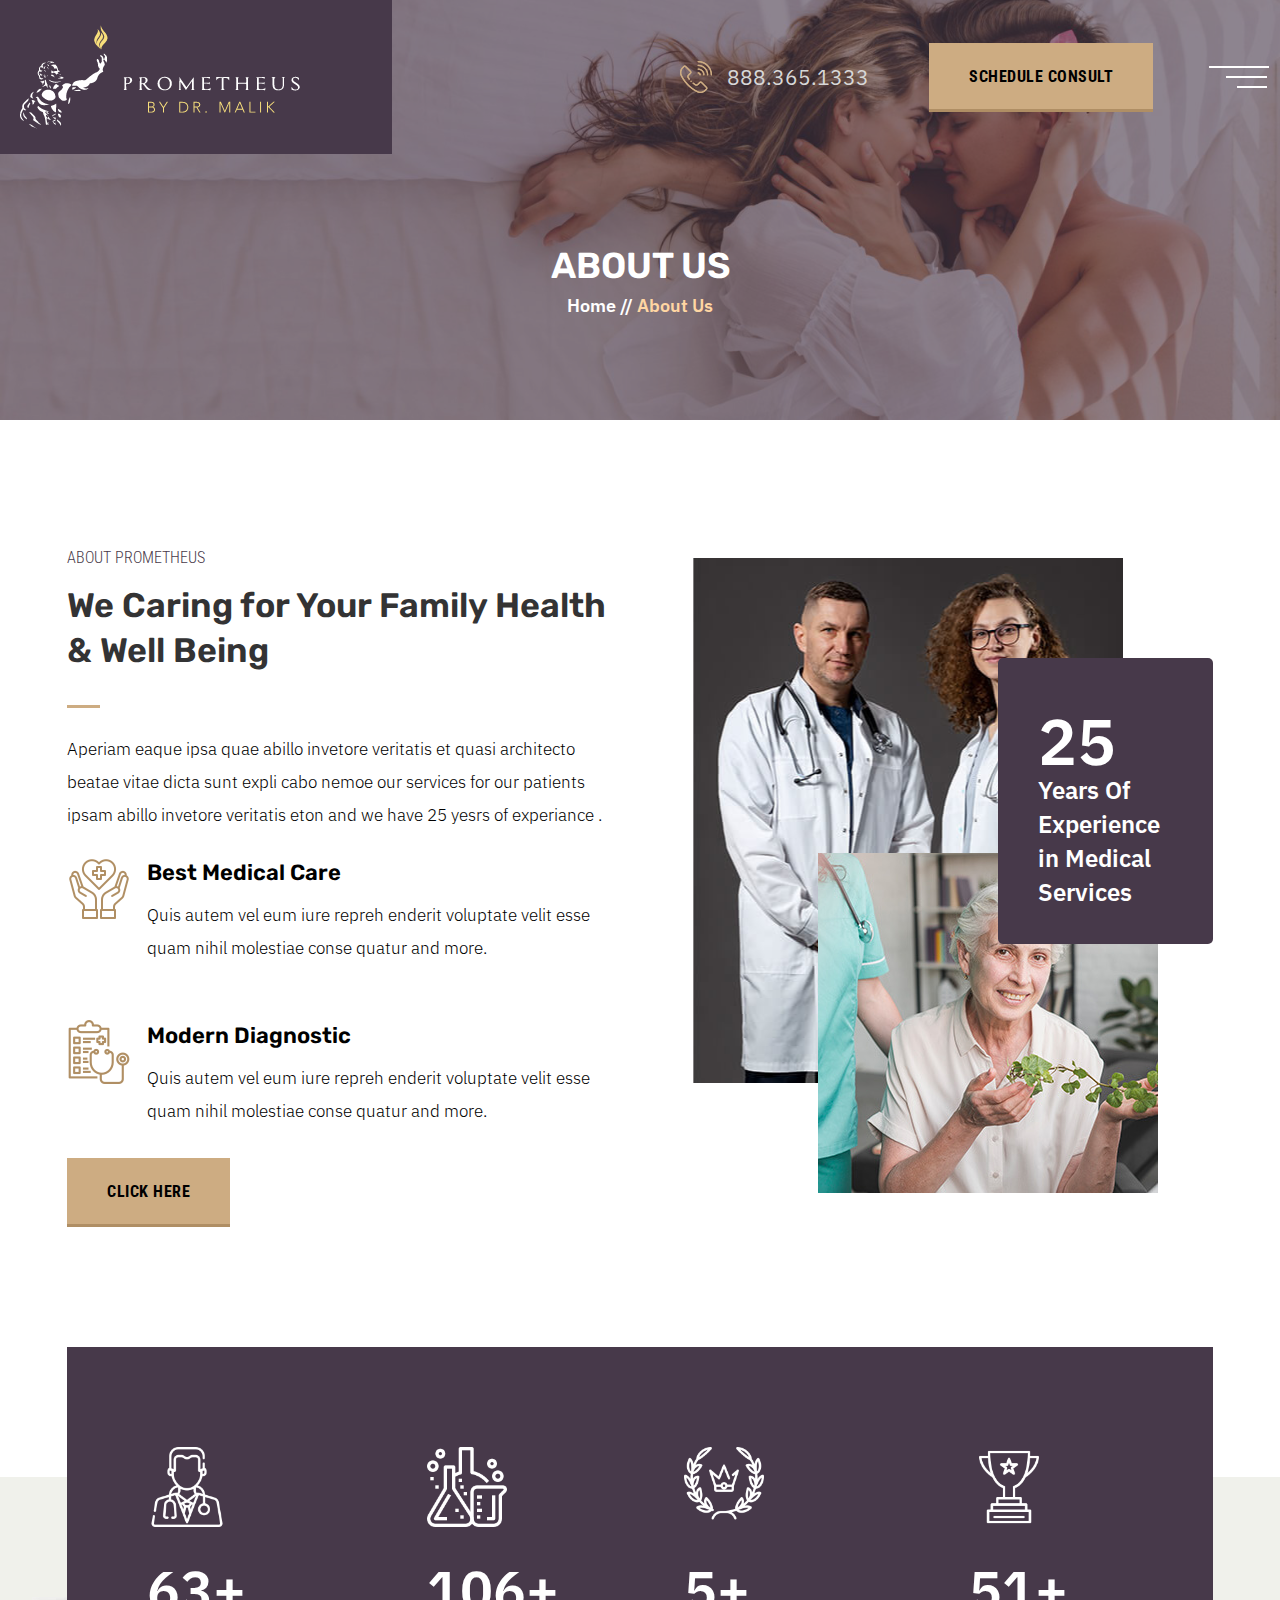
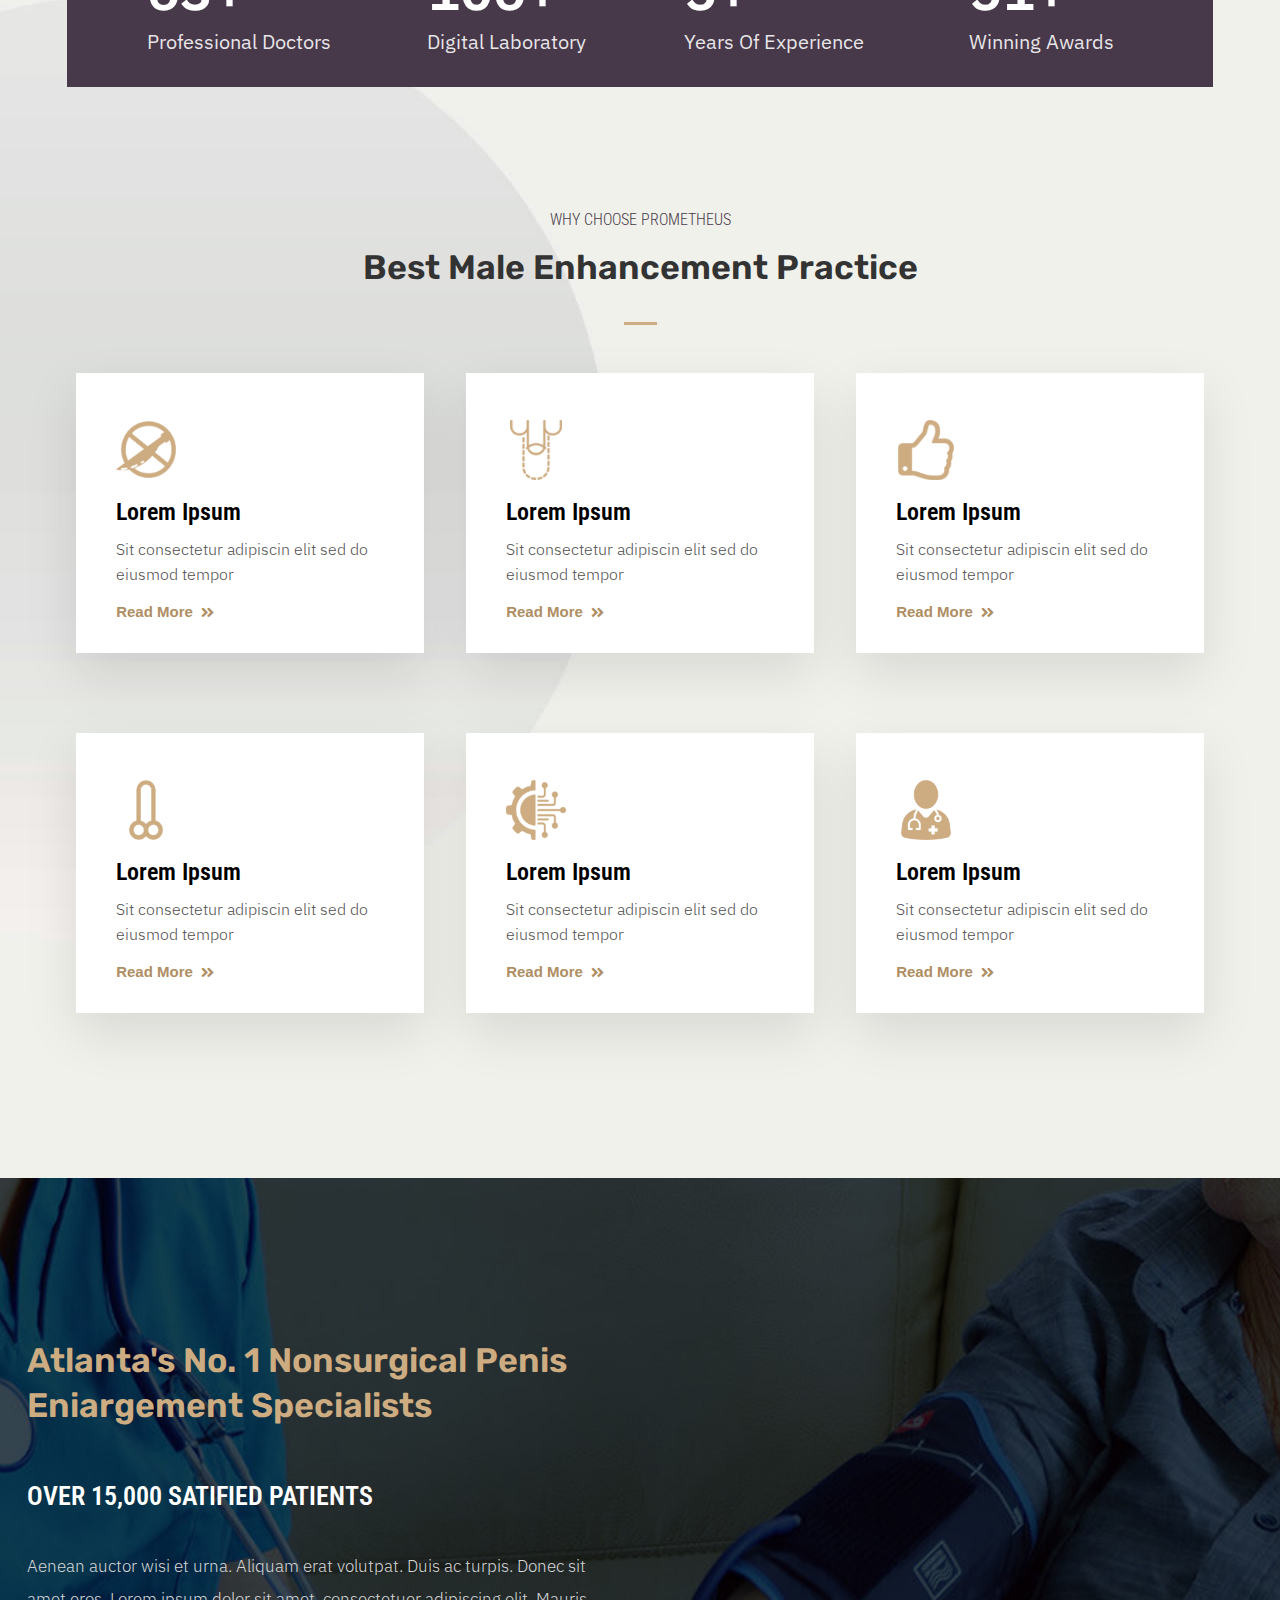
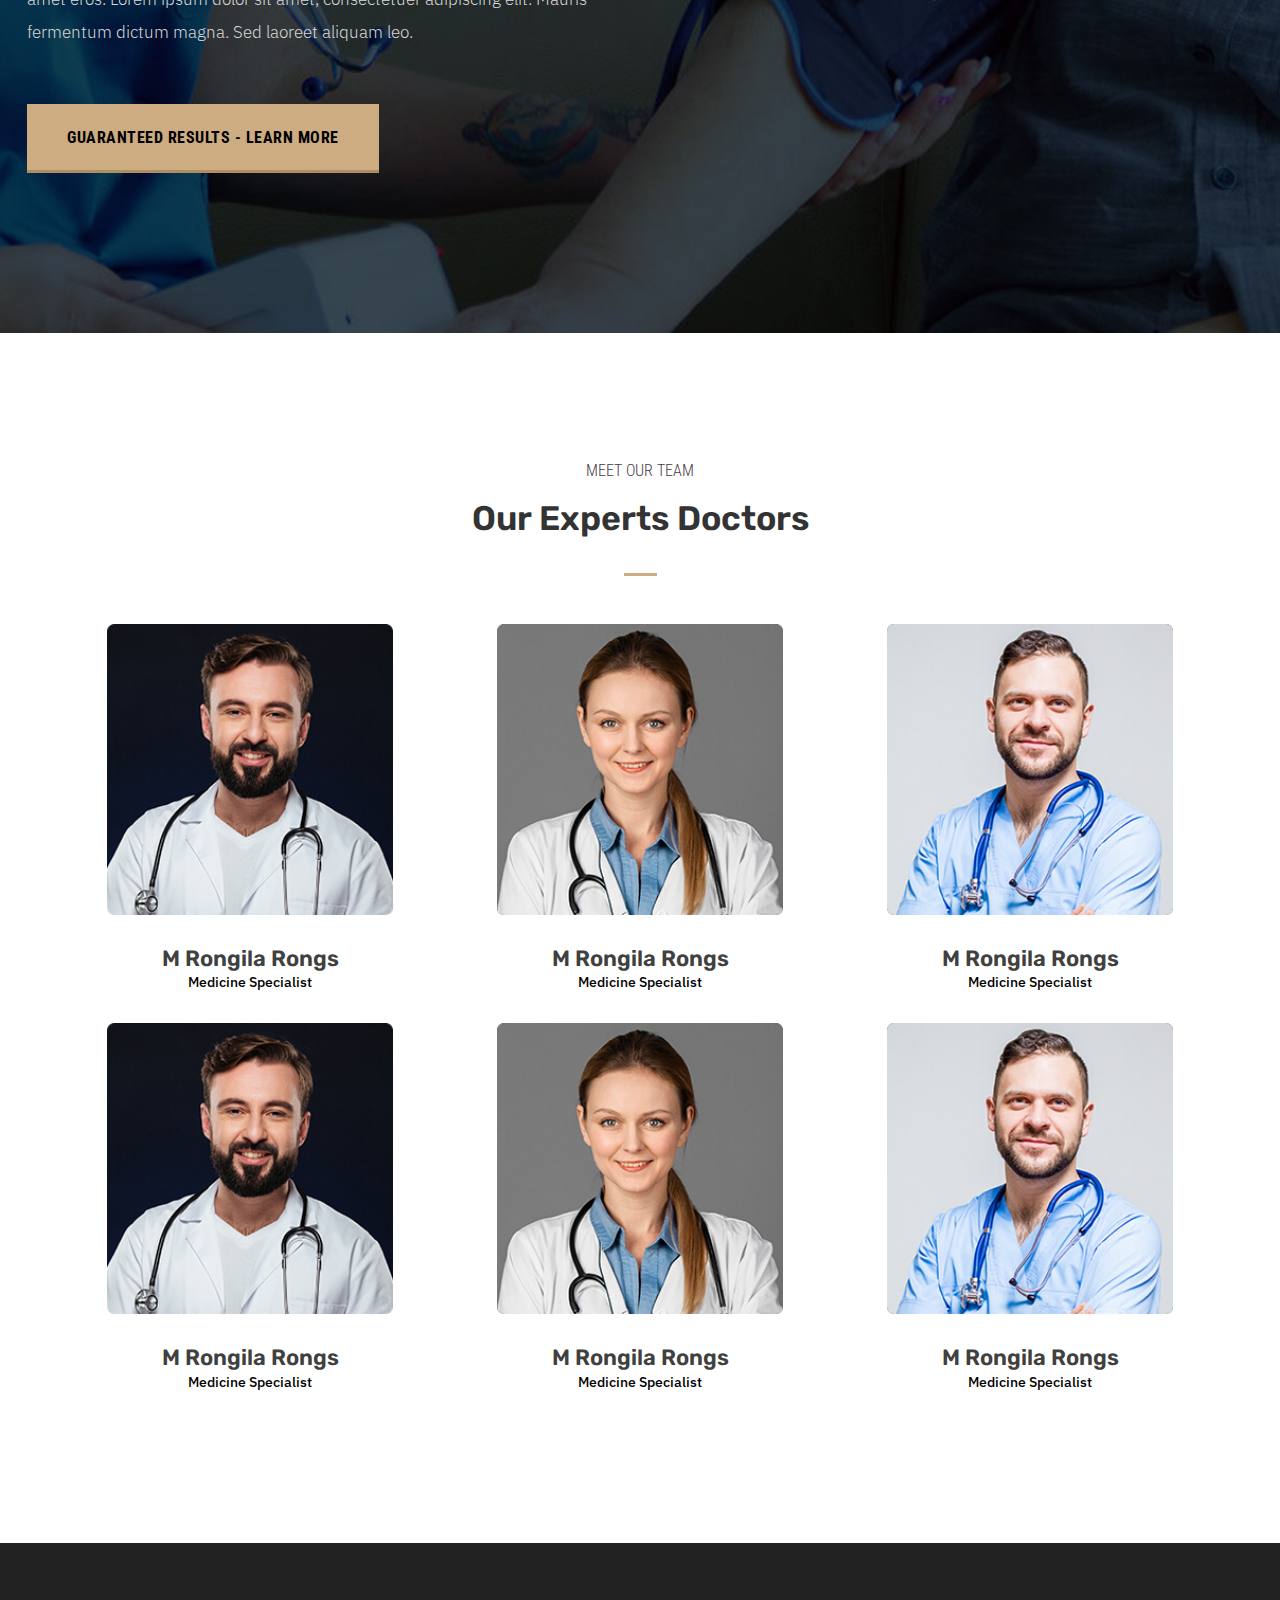
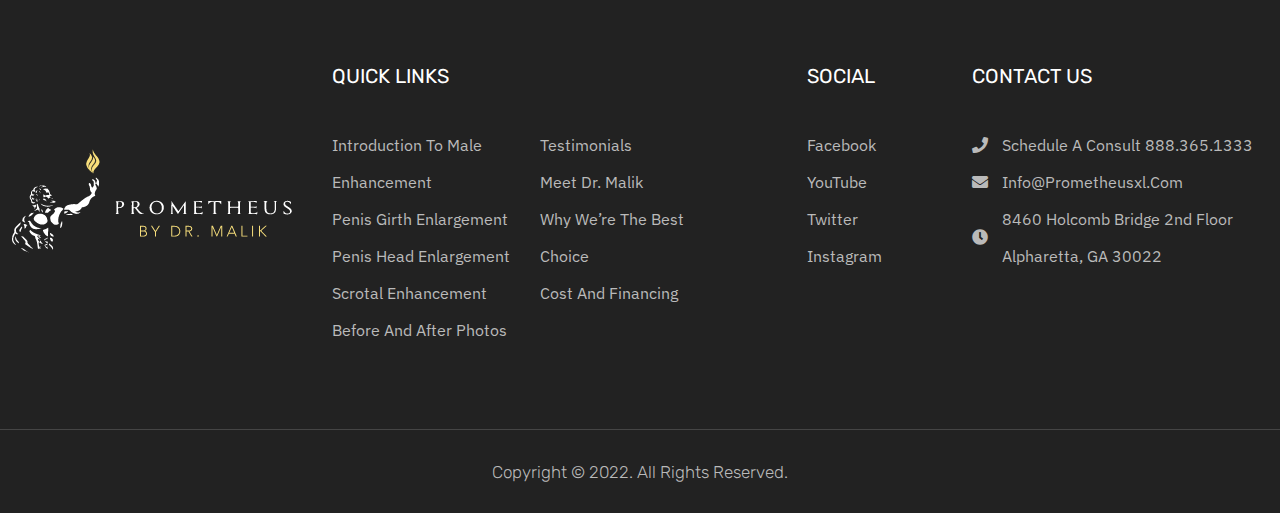
==== about-us.html @ cb03c974 "About Us Page added" ====
<!doctype html>
<html lang="en">
<head>
  <!-- Required meta tags -->
  <meta charset="utf-8">
  <meta name="viewport" content="width=device-width, initial-scale=1, shrink-to-fit=no">
  <!-- Bootstrap CSS -->
  <link href="css/bootstrap.min.css" rel="stylesheet">
  <!-- Owl Carousel Stylesheet -->
  <link rel="stylesheet" href="css/owl.carousel.min.css">
  <!-- Custom CSS Stylesheet -->
  <link rel="stylesheet" href="css/custom.css">  
  <!-- Responsive CSS Stylesheet -->
   <link rel="stylesheet" href="css/responsive.css"> 
  <!-- Fontawesome CDN -->
  <link rel="stylesheet" href="https://use.fontawesome.com/releases/v5.8.1/css/all.css">
  <title>Prometheus:: About Us</title>
</head>
<body>
 
<header class="custom-header">
    <div class="container-fluid ps-0">
      <div class="row">
        <div class="col-12">
          <nav class="navbar">
              <a class="navbar-brand sw-brand ms-0" href="#">
                <img src="./images/header-logo.png" alt="Prometheus by Dr. Malik Logo">
              </a>
              <div class="custom-navbar-right me-0">
                <a class="custom-navbar-tel" href="tel:888.365.1333">
                  <span class="demo"><img src="./images/header-call-icon.png" alt="Header Call Icon"></span>
                  <p class="demo d-none d-md-block">888.365.1333</p>
                </a>
                <a class="custom-button" href="javascript:void(0)">SCHEDULE CONSULT</a>
                <button class="navbar-toggler custom-navbar-toggle" type="button" data-bs-toggle="offcanvas" data-bs-target="#offcanvasNavbar" aria-controls="offcanvasNavbar">
                  <span class="icon-bar"></span>
                  <span class="icon-bar"></span>
                  <span class="icon-bar"></span>
                </button>
                <div class="offcanvas offcanvas-end" tabindex="-1" id="offcanvasNavbar" aria-labelledby="offcanvasNavbarLabel">
                  <div class="offcanvas-header">
                    <img src="./images/header-logo.png" alt="Prometheus by Dr. Malik Logo">
                  </div>
                  <div class="offcanvas-body">
                    <ul class="navbar-nav  pe-3">
                      <li class="nav-item">
                        <a class="nav-link active" aria-current="page" href="#">Home</a>
                      </li>
                      <li class="nav-item">
                        <a class="nav-link" href="#">About</a>
                      </li>
                      <li class="nav-item">
                        <a class="nav-link" href="#">Services</a>
                      </li>
                      <li class="nav-item">
                        <a class="nav-link" href="#">Contact</a>
                      </li>
                    </ul>
                  </div>
                </div>
              </div>
          </nav>
        </div>
      </div>
    </div>    
</header>
<section class="custom-inner-banner" style="background-image: url(./images/inner-banner-image.jpg);">
    <div class="container ">
      <div class="row align-self-center">
        <div class="col-lg-12 my-auto text-center">
          <div class="banner-content">
            <h2 class="banner-title">About Us</h2>
            <div class="breadcrumb-container">
              <span><a href="index.html">Home</a></span>
              //
              <span class="current-item">About Us</span>
            </div>
          </div>
        </div>
      </div>
    </div>
</section>

<section class="inner-about-section custom-pad">
    <div class="container">
        <div class="row">
            <div class="col-md-6 col-12">
              <div class="inner-about-left">
                <div class="custom-heading">
                  <span class="sub-heading">About Prometheus</span>
                  <h3 class="section-heading">We Caring for Your Family Health & Well Being</h3>
                </div>
                <div class="content">
                  <p class="demo">Aperiam eaque ipsa quae abillo invetore veritatis et quasi architecto beatae vitae dicta sunt expli cabo nemoe our services for our patients ipsam abillo invetore veritatis eton and we have 25 yesrs of experiance .</p>
                </div>
                <div class="icon-wrap">
                  <div class="row">
                    <div class="col-md-12 col-sm-6 col-12">
                      <div class="single-promo-box">
                        <span class="promo-icon">
                          <img src="./images/healthcare.png" alt="Icon depicting healthcare">
                        </span>
                        <h4 class="promo-title">Best Medical Care</h4>
                        <div class="promo-desc last-p-0">
                          <p>Quis autem vel eum iure repreh enderit voluptate velit esse quam nihil molestiae conse quatur and more.</p>
                        </div>
                      </div>
                    </div>
                    <div class="col-md-12 col-sm-6 col-12">
                      <div class="single-promo-box">
                        <span class="promo-icon">
                          <img src="./images/diagnosis.png" alt="Icon depicting healthcare">
                        </span>
                        <h4 class="promo-title">Modern Diagnostic</h4>
                        <div class="promo-desc last-p-0">
                          <p>Quis autem vel eum iure repreh enderit voluptate velit esse quam nihil molestiae conse quatur and more.</p>
                        </div>
                      </div>
                    </div>
                  </div>
                </div>
                <div class="button-wrapper">
                  <a href="department.html" class="custom-button">Click Here</a>
                  <!-- <a class="button-tel" href="tel:888.365.1333">
                    <span class="demo"><img src="./images/header-call-icon.png" alt="Header Call Icon"></span>
                    <p class="demo d-none d-md-block">888.365.1333</p>
                  </a> -->
              </div>
              </div>
            </div>

            <div class="col-md-6 col-12 my-auto">
                <div class="inner-about-right">
                    <div class="img-caption-wrapper secondary-font">
                        <div class="caption-images">
                            <div class="caption-img-one cover-bg" data-background="assets/images/others/caption-img-1.jpg" style="background-image: url(./images/inner-about-cluster-img-1.jpg);"></div>
                            <div class="caption-img-two cover-bg" data-background="assets/images/others/caption-img-2.jpg" style="background-image: url(./images/inner-about-cluster-img-2.jpg);"></div>

                            <div class="img-caption">
                                <span>25</span> Years Of Experience in Medical Services
                            </div>
                        </div>
                    </div>
                
                </div>
            </div>
        </div>
    </div>
</section>

<section class="counter-section-two">
  <div class="container">
      <div class="row">
          <div class="col-12">
              <div class="counter-up-wrapper">
                  <div class="row">
                      <div class="col-xl-3 col-lg-3 col-md-6 col-6">
                          <div class="counter-box">
                              <div class="counter-content">
                                  <span class="count-icon">
                                      <img src="./images/doctor.png" alt="Doctor's icon">
                                  </span>

                                  <div class="count-number-and-unit secondary-font">
                                      <span class="count-number">568</span>+
                                  </div>

                                  <div class="count-title">Professional Doctors</div>
                              </div>
                          </div>
                      </div>

                      <div class="col-xl-3 col-lg-3 col-md-6 col-6">
                          <div class="counter-box">
                              <div class="counter-content">
                                  <span class="count-icon">
                                    <img src="./images/laboratory.png" alt="Laboratory Icon">
                                  </span>

                                  <div class="count-number-and-unit secondary-font">
                                      <span class="count-number">963</span>+
                                  </div>

                                  <div class="count-title">Digital Laboratory</div>
                              </div>
                          </div>
                      </div>

                      <div class="col-xl-3 col-lg-3 col-md-6 col-6">
                          <div class="counter-box">
                              <div class="counter-content">
                                  <span class="count-icon">
                                    <img src="./images/laurel-wreath.png" alt="Laurel Wreath Icon">
                                  </span>

                                  <div class="count-number-and-unit secondary-font">
                                      <span class="count-number">38</span>+
                                  </div>

                                  <div class="count-title">Years Of Experience</div>
                              </div>
                          </div>
                      </div>

                      <div class="col-xl-3 col-lg-3 col-md-6 col-6">
                          <div class="counter-box">
                              <div class="counter-content">
                                  <span class="count-icon">
                                    <img src="./images/trophy.png" alt="Trophy Icon">
                                  </span>

                                  <div class="count-number-and-unit secondary-font">
                                      <span class="count-number">463</span>+
                                  </div>

                                  <div class="count-title">Winning Awards</div>
                              </div>
                          </div>
                      </div>
                  </div>
              </div>
          </div>
      </div>
  </div>
</section>

<section class="inner-why-choose" style="background-image: url(./images/inner-why-choose-bg.jpg);">
  <div class="container">
    <div class="row">
      <div class="custom-heading text-center mb-md-5 mb-3">
        <span class="sub-heading">Why Choose Prometheus</span>
        <h3 class="section-heading">Best Male Enhancement Practice</h3>
      </div>
    </div>

    <div class="row">
      <div class="col-lg-4 col-md-6">
          <div class="service-style-two-wrapper">
              <div class="service-style-two-item">
                  <div class="service-two-icon primary-color">
                      <img src="./images/why-choose-icon-1.png" alt="">
                  </div>

                  <a href="javascript:void(0)" class="service-two-title secondary-font">Lorem Ipsum</a>

                  <div class="service-two-desc">
                      <p class="demo">Sit consectetur adipiscin elit sed do eiusmod tempor</p>
                  </div>

                  <div class="service-two-details-btn">
                      <a class="text-button" href="javascript:void(0)">Read More <i class="fas fa-angle-double-right"></i></a>
                  </div>
              </div>
          </div>
      </div>
      <div class="col-lg-4 col-md-6">
          <div class="service-style-two-wrapper">
              <div class="service-style-two-item">
                  <div class="service-two-icon primary-color">
                      <img src="./images/why-choose-icon-2.png" alt="">
                  </div>

                  <a href="javascript:void(0)" class="service-two-title secondary-font">Lorem Ipsum</a>

                  <div class="service-two-desc">
                      <p class="demo">Sit consectetur adipiscin elit sed do eiusmod tempor</p>
                  </div>

                  <div class="service-two-details-btn">
                      <a class="text-button" href="javascript:void(0)">Read More <i class="fas fa-angle-double-right"></i></a>
                  </div>
              </div>
          </div>
      </div>
      <div class="col-lg-4 col-md-6">
          <div class="service-style-two-wrapper">
              <div class="service-style-two-item">
                  <div class="service-two-icon primary-color">
                      <img src="./images/why-choose-icon-3.png" alt="">
                  </div>

                  <a href="javascript:void(0)" class="service-two-title secondary-font">Lorem Ipsum</a>

                  <div class="service-two-desc">
                      <p class="demo">Sit consectetur adipiscin elit sed do eiusmod tempor</p>
                  </div>

                  <div class="service-two-details-btn">
                      <a class="text-button" href="javascript:void(0)">Read More <i class="fas fa-angle-double-right"></i></a>
                  </div>
              </div>
          </div>
      </div>
      <div class="col-lg-4 col-md-6">
          <div class="service-style-two-wrapper">
              <div class="service-style-two-item">
                  <div class="service-two-icon primary-color">
                      <img src="./images/why-choose-icon-4.png" alt="">
                  </div>

                  <a href="javascript:void(0)" class="service-two-title secondary-font">Lorem Ipsum</a>

                  <div class="service-two-desc">
                      <p class="demo">Sit consectetur adipiscin elit sed do eiusmod tempor</p>
                  </div>

                  <div class="service-two-details-btn">
                      <a class="text-button" href="javascript:void(0)">Read More <i class="fas fa-angle-double-right"></i></a>
                  </div>
              </div>
          </div>
      </div>
      <div class="col-lg-4 col-md-6">
          <div class="service-style-two-wrapper">
              <div class="service-style-two-item">
                  <div class="service-two-icon primary-color">
                      <img src="./images/why-choose-icon-5.png" alt="">
                  </div>

                  <a href="javascript:void(0)" class="service-two-title secondary-font">Lorem Ipsum</a>

                  <div class="service-two-desc">
                      <p class="demo">Sit consectetur adipiscin elit sed do eiusmod tempor</p>
                  </div>

                  <div class="service-two-details-btn">
                      <a class="text-button" href="javascript:void(0)">Read More <i class="fas fa-angle-double-right"></i></a>
                  </div>
              </div>
          </div>
      </div>
      <div class="col-lg-4 col-md-6">
          <div class="service-style-two-wrapper">
              <div class="service-style-two-item">
                  <div class="service-two-icon primary-color">
                      <img src="./images/why-choose-icon-6.png" alt="">
                  </div>

                  <a href="javascript:void(0)" class="service-two-title secondary-font">Lorem Ipsum</a>

                  <div class="service-two-desc">
                      <p class="demo">Sit consectetur adipiscin elit sed do eiusmod tempor</p>
                  </div>

                  <div class="service-two-details-btn">
                      <a class="text-button" href="javascript:void(0)">Read More <i class="fas fa-angle-double-right"></i></a>
                  </div>
              </div>
          </div>
      </div>

      
  </div>
  </div>
</section>

<!-- duplicate section -->
<section class="custom-procedure inner-watch-video custom-pad" style="background-image: url(./images/inner-watch-video-bg.jpg);">
  <div class="container-fluid">
    <div class="row">
      <div class="col-lg-6 col-12 ms-0">
        <div class="procedure-wrap">
          <div class="custom-heading">
            <h3 class="section-heading">Atlanta's No. 1 Nonsurgical Penis Eniargement Specialists</h3>
          </div>
          <div class="sub-info">
            <h5>OVER 15,000 SATIFIED PATIENTS</h5>
          </div>
          <div class="content">
            <p class="demo">Aenean auctor wisi et urna. Aliquam erat volutpat. Duis ac turpis. Donec sit amet eros. Lorem ipsum dolor sit amet, consectetuer adipiscing elit. Mauris fermentum dictum magna. Sed laoreet aliquam leo. </p>
          </div>
          <a href="javascript:void(0)" class="custom-button">GUARANTEED RESULTS - LEARN MORE</a>
        </div>
      </div>
    </div>
  </div>
</section>

<section class="doctors-slider-section custom-pad">
  <div class="team-one-wrapper">
      <div class="container">
          <div class="row">
            <div class="custom-heading text-center mb-md-5">
              <span class="sub-heading">Meet Our Team</span>
              <h3 class="section-heading">Our Experts Doctors</h3>
            </div>
          </div>
          <div class="row">
              <div class="col-xl-4 col-lg-4 col-md-4">
                  <div class="single-team-member">
                      <div class="member-image-wrapper">
                          <a class="member-details-url" href="doctors-details.html">
                              <div class="member-image">
                                  <img src="./images/our-team-img-1.jpg" alt="Team">
                              </div>
                          </a>
                      </div>
                      <div class="member-content">
                          <a href="doctors-details.html">
                              <h3 class="member-name">M Rongila Rongs</h3>
                          </a>
                          <span class="member-designation secondary-font">Medicine Specialist</span>
                      </div>
                  </div>
              </div>
              <div class="col-xl-4 col-lg-4 col-md-4">
                  <div class="single-team-member">
                      <div class="member-image-wrapper">
                          <a class="member-details-url" href="doctors-details.html">
                              <div class="member-image">
                                  <img src="./images/our-team-img-2.jpg" alt="Team">
                              </div>
                          </a>
                      </div>
                      <div class="member-content">
                          <a href="doctors-details.html">
                              <h3 class="member-name">M Rongila Rongs</h3>
                          </a>
                          <span class="member-designation secondary-font">Medicine Specialist</span>
                      </div>
                  </div>
              </div>
              <div class="col-xl-4 col-lg-4 col-md-4">
                  <div class="single-team-member">
                      <div class="member-image-wrapper">
                          <a class="member-details-url" href="doctors-details.html">
                              <div class="member-image">
                                  <img src="./images/our-team-img-3.jpg" alt="Team">
                              </div>
                          </a>
                      </div>
                      <div class="member-content">
                          <a href="doctors-details.html">
                              <h3 class="member-name">M Rongila Rongs</h3>
                          </a>
                          <span class="member-designation secondary-font">Medicine Specialist</span>
                      </div>
                  </div>
              </div>
              <div class="col-xl-4 col-lg-4 col-md-4">
                  <div class="single-team-member">
                      <div class="member-image-wrapper">
                          <a class="member-details-url" href="doctors-details.html">
                              <div class="member-image">
                                  <img src="./images/our-team-img-1.jpg" alt="Team">
                              </div>
                          </a>
                      </div>
                      <div class="member-content">
                          <a href="doctors-details.html">
                              <h3 class="member-name">M Rongila Rongs</h3>
                          </a>
                          <span class="member-designation secondary-font">Medicine Specialist</span>
                      </div>
                  </div>
              </div>
              <div class="col-xl-4 col-lg-4 col-md-4">
                  <div class="single-team-member">
                      <div class="member-image-wrapper">
                          <a class="member-details-url" href="doctors-details.html">
                              <div class="member-image">
                                  <img src="./images/our-team-img-2.jpg" alt="Team">
                              </div>
                          </a>
                      </div>
                      <div class="member-content">
                          <a href="doctors-details.html">
                              <h3 class="member-name">M Rongila Rongs</h3>
                          </a>
                          <span class="member-designation secondary-font">Medicine Specialist</span>
                      </div>
                  </div>
              </div>
              <div class="col-xl-4 col-lg-4 col-md-4">
                  <div class="single-team-member">
                      <div class="member-image-wrapper">
                          <a class="member-details-url" href="doctors-details.html">
                              <div class="member-image">
                                  <img src="./images/our-team-img-3.jpg" alt="Team">
                              </div>
                          </a>
                      </div>
                      <div class="member-content">
                          <a href="doctors-details.html">
                              <h3 class="member-name">M Rongila Rongs</h3>
                          </a>
                          <span class="member-designation secondary-font">Medicine Specialist</span>
                      </div>
                  </div>
              </div>
          </div>
      </div>
  </div>
</section>

  <footer class="custom-footer"> 
    <div class="custom-footer-top">
      <div class="container-fluid">
        <div class="row">
          <div class="col-lg-3 col-12 align-self-center">
            <div class="footer-content mt-0">
              <div class="footer-logo">
                <img src="./images/header-logo.png" alt="Prometheus by Dr. Malik Logo">
              </div>
            </div>
          </div>
          <div class="col-lg-4 col-12">
            <div class="footer-content">
              <div class="footer-heading">
                <h4>Quick links</h4>
              </div>
              <ul class="footer-text-w quick-link-list">
                <li><a href="javascript:void(0)">Introduction To Male Enhancement</a></li>
                <li><a href="javascript:void(0)">Penis Girth Enlargement</a></li>
                <li><a href="javascript:void(0)">Penis Head Enlargement</a></li>
                <li><a href="javascript:void(0)">Scrotal Enhancement</a></li>
                <li><a href="javascript:void(0)">Before And After Photos</a></li>
                <li><a href="javascript:void(0)">Testimonials</a></li>
                <li><a href="javascript:void(0)">Meet Dr. Malik</a></li>
                <li><a href="javascript:void(0)">Why We’re The Best Choice</a></li>
                <li><a href="javascript:void(0)">Cost and Financing</a></li>
              </ul>
            </div>
          </div>
          <div class="col-lg-2 col-12">
            <div class="footer-content ms-md-5">
              <div class="footer-heading">
                <h4>Social</h4>
              </div>
              <ul class="footer-text-w">
                <li><a href="javascript:void(0)">Facebook</a></li>
                <li><a href="javascript:void(0)">YouTube</a></li>
                <li><a href="javascript:void(0)">Twitter</a></li>
                <li><a href="javascript:void(0)">Instagram</a></li>
              </ul>
            </div>
          </div>
          <div class="col-lg-3 col-12">
            <div class="footer-content">
              <div class="footer-heading">
                <h4>Contact us </h4>
              </div>
              <ul class="footer-text-w footer-contact-us">
                <li>
                  <a href="javascript:void(0)">
                    <span class="demo"><i class="fas fa-phone"></i></span> 
                    <p class="demo">Schedule a Consult 888.365.1333</p>
                  </a>
                </li>
                <li>
                  <a href="javascript:void(0)">
                    <span class="demo"><i class="fas fa-envelope"></i></span>
                    <p class="demo">info@prometheusxl.com</p>
                  </a>
                </li>
                <li>
                  <a href="javascript:void(0)">
                    <span class="demo"><i class="fas fa-clock"></i></span>
                    <p class="demo">8460 Holcomb Bridge 2nd Floor Alpharetta, GA 30022</p>
                  </a>
                </li>
              </ul>
            </div>
          </div>
        </div>
      </div>
    </div>
    <div class="footer-bottom">
      <div class="text-center">
        <div class="footer-copyright">
          <p class="demo">Copyright © 2022. All Rights Reserved.</p>
        </div>
      </div>
    </div>
  </footer>
  
  <script src="js/jquery-min.js"></script>
  <script src="js/bootstrap.bundle.min.js"></script>
  <script src="js/owl.carousel.min.js"></script>
  <script src="js/custom.js"></script>
</body>

</html>
---- css/custom.css ----
/******** Google Fonts ********/

@import url('https://fonts.googleapis.com/css2?family=IBM+Plex+Sans:wght@300;400&family=Roboto+Condensed:wght@300;700&family=Rubik:wght@300;600&display=swap');

/******** Custom Variables ********/

:root {

  /* colors */
  --c-primary: #cdac82;
  --c-secondary: #47394a;
  --c-primary-dark: #af8e64;

  --c-footer-bg: #222222;

  --tc-beige: #d7d7d7;
  

  /* --c-white: #ffffff;
  --c-blue: #0012A2;
  --c-red: #F12D2D;
  --c-black-text: #000000;
  --c-light-grey: #C0C0C0;
  --c-dark-grey: #4F4F4F;
  --c-primary-text: #FF5600;
  --c-secondary-text: #2D2D2D;
  --c-semi-grey: #666666; */

  /* typography */
  --ff-primary: 'Rubik', sans-serif;
  --ff-secondary: 'Roboto Condensed', sans-serif;
  --ff-tertiary: 'IBM Plex Sans', sans-serif;
}


/******** CSS Resets ********/
* {
  padding: 0;
  margin: 0 auto;
}

ul {
  margin: 0;
  padding: 0;
}

li {
  list-style: none;
}

a:focus, a:hover {
  outline: none;
}

a {
  -webkit-transition: all 0.3s ease-in-out;
  transition: all 0.3s ease-in-out;
  text-decoration: none;
}

a:hover {
  text-decoration: none;
}

p {
  margin: 0;
  padding: 0;
  color: var(--c-black-text);
  font-size: 17px;
  line-height: 33px;
  font-weight: 300;
}

body {
  font-family: var(--ff-tertiary);
  font-size: 14px;
  color: var(--c-black-text);
}

h1, h2, h3, h4, h5, h6 {
  font-family: var(--ff-primary);
  margin-bottom: 0;
}

/******** Utility Classes ********/

.container {
  width: 100%;
  max-width: 1440px;
}

.custom-pad {
  padding: 120px 0;
}
.custom-button {
  display: inline-block;
  padding: 22px 40px 20px;
  background-color: var(--c-primary);
  color: #000;
  font-family: var(--ff-secondary);
  font-weight: 700;
  font-size: 16px;
  letter-spacing: 0.5px;
  border-bottom: 3px solid var(--c-primary-dark);
  text-transform: uppercase;
  transition: all 0.5s;
}
.custom-button:hover {
  background-color: var(--c-primary-dark);
  color: #000;
}
.custom-heading {
  position: relative;
  padding-bottom: 35px;
}
.custom-heading::after {
  content: '';
  position: absolute;
  width: 33px;
  height: 3px;
  background-color: #cdac82;
  bottom: 0;
}
.custom-heading.text-center::after {
  right: 0;
  left: 0;
  margin: 0 auto;
}
.custom-heading .section-heading {
  font-family: var(--ff-primary);
  font-weight: 600;
  font-size: 47px;
  line-height: 58px;
  color: #333334;
}
.custom-heading .sub-heading {
  color: #483949;
  font-size: 16px;
  line-height: 35px;
  font-family: var(--ff-secondary);
  font-weight: 300;
  text-transform: uppercase;
  margin-bottom: 8px;
  display: inline-block;
}


/*=+=+=+=+=+=+=+=+=+=+=+=+=+=+=+=+=+ HOMEPAGE START 29-07-2022 +=+=+=+=+=+=+=+=+=+=+=+=+=+=+=+=+*/

/* HEADER SECTION */
.custom-header {
  position: absolute;
  z-index: 999;
  width: 100%;
}
.custom-header .container-fluid {
  max-width: 1780px;
}
.custom-header .navbar {
  padding: 0;
}
.sw-brand {
  background-color: var(--c-secondary);
  position: relative;
}
.sw-brand::after {
  content: '';
  position: absolute;
  left: -4000px;
  height: 100%;
  width: 4000px;
  background-color: var(--c-secondary);
  top: 0;
}
.navbar-brand img {
  padding: 20px 92px 20px 20px;
}
.custom-navbar-right {
  display: flex;
  align-items: center;
}
.custom-navbar-tel  {
  display: flex;
}
.custom-navbar-tel p {
  margin-right: 60px;
  color: var(--tc-beige);
  font-family: var(--ff-tertiary);
  font-size: 21px;
font-weight: 400;
}
.custom-navbar-tel span {
  padding-right: 15px;
}

.navbar-toggler {
  margin: 0px;
  padding: 0px;
  height: 24px;
  width: 60px;
  border-radius: 0;
  z-index: 9999;
  display: flex;
  flex-direction: column;
  justify-content: space-between;
  margin-left: 55px;
}
.navbar-toggler .icon-bar { width: 60px;height: 2px; background: #fff;transition: .5s ease;}
.offcanvas {background-color: var(--c-secondary);}
.navbar-toggler.toggle-wrap {height: 16px;}
.custom-navbar-toggle:not(.toggle-wrap) .icon-bar {
  margin-right: 0;
}
.custom-navbar-toggle.toggle-wrap .icon-bar:nth-child(1)  {
  width: 30px;
}
.custom-navbar-toggle .icon-bar:nth-child(2)  {
  width: 41px;
}
.custom-navbar-toggle .icon-bar:nth-child(3)  {
  width: 30px;
}
.custom-navbar-toggle.toggle-wrap .icon-bar:nth-child(1){transform: rotate(-45deg) translateY(5px) translateX(-5px);}
.custom-navbar-toggle.toggle-wrap .icon-bar:nth-child(2){opacity: 0}
.custom-navbar-toggle.toggle-wrap .icon-bar:nth-child(3){transform:rotate(45deg) translateY(-4px) translateX(-3px);}

.custom-navbar-right .offcanvas {
  width: 100%;
}
.custom-navbar-right .offcanvas-body {
  flex-grow: unset;
  display: flex;
  flex-direction: column;
  height: 100vh;
  justify-content: center;
}
.custom-navbar-right .offcanvas-body .navbar-nav .nav-item  .nav-link {
  padding-right: 0;
  padding-left: 0;
  font-size: 36px;
  font-family: var(--ff-secondary);
  font-weight: 600;
  color: #fff;
  letter-spacing: 0.8px;
  text-transform: capitalize;
}
.custom-navbar-right .offcanvas-body .navbar-nav .nav-item:last-child  .nav-link  {
  margin-bottom: 0;
}
.custom-navbar-right .nav-item{
  position: relative;
  margin-bottom: 15px;
}
.custom-navbar-right .nav-item::after {
  position: absolute;
  content: '';
  width: 0;
  height: 2px;
  background-color: var(--c-primary);
  bottom: 0;
  right: 0;
  left: 0;
  margin: 0 auto;
  transition: all 0.5s ease-in-out;
}
.custom-navbar-right .nav-item:hover::after {
  width: 100%;
}
/* BANNER SECTION */
.banner-section .carousel-item img {
  height: 964px;
  object-fit: cover;
}
.banner-left-wrap {
  display: flex;
  align-items: center;
  flex-direction: column;
  justify-content: center;
  height: 100%;
  margin-top: 80px;
}
.banner-left-wrap .top-text p {
  writing-mode: sideways-lr;
  font-family: var(--ff-secondary);
  font-weight: 700;
  font-size: 13px;
  letter-spacing: 1.1px;
  color: #454545;
}
.banner-left-wrap .bottom-text a {
  writing-mode: sideways-lr;
  font-family: var(--ff-secondary);
  font-size: 13px;
  letter-spacing: 0.5px;
  color: #454545;
  
}
.banner-left-wrap .bottom-text a span {
  margin-top: 16px;
}
/* .top-text {
  margin-right: 47px;
} */
.banner-socials {
  margin-top: 74px;
  margin-bottom: 50px;
  /* margin-right: 47px; */
}
/* .bottom-text {
  margin-right: 47px;
} */
.banner-socials li {
  padding-bottom: 25px;
}
.banner-socials li a {
  color: #a19ca1;
}
.banner-socials li a i {
  font-size: 15px;
}
.custom-carousel-caption  {
  width: 50%;
top: 35%;
right: unset;
bottom: unset;
text-align: left;
left: 125px;
}
.custom-carousel-caption h5 {
  text-align: left;
  font-family: var(--ff-primary);
  font-weight: 600;
  font-size: 69px;
  line-height: 93px;
}
.custom-carousel-caption p {
  text-align: left;
  font-size: 18px;
  line-height: 97px;
  color: #d7d7d7;
  margin-bottom: 25px;
}
.banner-right-wrap .carousel-indicators {
  flex-direction: column;margin-right: 7%;
  bottom: 400px;
    
}
.carousel-indicators .custom-carousel-indicator .active {
  width: 60px;
}
.custom-carousel-indicator  {
  margin-right: 0;
  display: flex;
flex-direction: column;
}
.custom-carousel-indicator li button {
  margin-right: 18px !important;
}
.banner-right-wrap .custom-carousel-indicator li {
 
color: #fff;
font-family: var(--ff-secondary);
font-weight: 400;
font-size: 16px;
line-height: 26px;
display: flex;
margin-right: 0;
align-items: center;
margin-bottom: 6px;
}

.banner-right-wrap .container-fluid {
  max-width: 1780px;
}
/* BANNER SECTION END */

/*  FEATURE SECTION END */
.custom-feature{
  background-color: #faf7f2;
}
#custom-feature-owl .owl-nav {
  display: none;
}
.custom-feature {
  background-color: #faf7f2;
  position: relative;
  justify-content: center;
  display: flex;
  text-align: center;
  z-index: 9;
  background-image: url(../images/featured-after-captcha.jpg);
  background-repeat: no-repeat;
  background-position: center bottom;
  background-size: contain;
}
.custom-feature::after{
  content: '';
  position: absolute;
  right: 60px;
  background-image: url('../images/featured-bg-captcha.png');
  width: 170px;
  height: 140px;
  top: 36%;
}
.feature-logo-item img {
  width: auto !important;
}
.custom-feature .owl-stage{
  display: flex;
  align-items: center;
}
.feature-heading h3 {
  padding-bottom: 90px;
  font-size: 20px;
  color: #333333;
  font-weight: 600;
}

/*  FEATURE SECTION END */

/* BENEFITS TO WORK SECTION START */

.custom-benefits-to-work .custom-benefits-left .image-w img {
  width: 100%;
  padding-left: 53px;
}
.watch-video-section {
  background-color: var(--c-secondary);
  padding: 35px 45px 35px 50px;
  color: #fff;
  margin-right: 100px;
  margin-top: -85px;
z-index: 999;
position: relative;
}
.watch-video-section::after {
  width: 0;
  height: 0;
  border-bottom: 85px solid #362938;
  border-right: 100px solid transparent;
  content: '';
  position: absolute;
  top: 0;
  right: -100px;
}
.watch-video-section .video span {
  width: 35px;
  height: 35px;
  display: inline-block;
  border: 1px solid #FFF;
  border-radius: 50%;
  font-size: 13px;
  text-align: center;
  line-height: 32px;
  margin-left: 20px;
}
.watch-video-section h4 {
  font-family: var(--ff-secondary);
  font-weight: 300;
  font-size: 22px;
  line-height: 35px;
}
.watch-video-section .video {
  text-transform: uppercase;
}
.custom-modal .modal-header {
  border: none;
}
.custom-modal .modal-dialog {
  max-width: 80%;
}
.custom-modal .modal-body {
  width: 100%;
  height: 600px;
}
.custom-modal .modal-body iframe {
  width: 100%;
  height: 100%;
}
.custom-heading .section-heading {
  font-family: var(--ff-primary);
  font-weight: 600;
  font-size: 47px;
}
.custom-benefits-right {
  padding-left: 54px;
}
.custom-benefits-content {
    padding-top: 35px;
}
.custom-benefits-content h4 {
  font-family: var(--ff-secondary);
  font-weight: 700;
  font-size: 22px;
  margin-bottom: 25px;
  color: #362937;
  line-height: 27px;
}
.custom-benefits-content p {
  font-family: var(--ff-tertiary);
  font-weight: 300;
  color: #757575;
  font-size: 17px;
  line-height: 33px;
  margin-bottom: 24px;
}
/* BENEFITS TO WORK SECTION START */

/* WHY CHOOSE US SECTION */

.custom-why-choose-us {
  background-color: #f8f9fa;
}
.why-choose-us-box {
  /* padding-right: 30px; */
  margin-top: 90px;
  /* margin-right: 30px; */
  position: relative;
}
.why-choose-us-box::after {
  content: '';
  position: absolute;
  height: 300px;
  width: 2px;
  background-color: #e6e6e6;
  top: 50%;
  right: 0;
  transform: translateY(-50%);
}
.child-select > div:nth-child(3n+1) .why-choose-us-box  {
padding-right: 50px;
margin-right: 20px ;
}
.child-select > div:nth-child(3n+2) .why-choose-us-box  {
padding-right: 50px;
padding-left: 50px;
}
.child-select > div:nth-child(3n+3) .why-choose-us-box  {
  margin-right: 0;
  padding-left: 60px;
}
.child-select > div:nth-child(3n+3) .why-choose-us-box::after {
  display: none; 
}
.why-choose-us-box .cu-title h4 {
  font-family: var(--ff-primary);
  font-weight: 600;
  color: #362937;
  font-size: 22px;
  line-height: 34px;
  margin-bottom: 27px;
}
.why-choose-us-box .cus-icon img {
  margin-bottom: 27px;
}
.why-choose-us-box .cu-body p {
  font-family: var(--ff-tertiary);
  color: #757575;
}
/* WHY CHOOSE US SECTION */

/* PROCEDURE SECTION */
.custom-procedure {
  background-size: cover;
  background-position: 50% 50%;
  background-repeat: no-repeat;
  position: relative;
}
.custom-procedure.custom-pad {
  padding: 160px 0;
}
.custom-procedure .container-fluid {
  max-width: 1560px;
  width: 100%;
}
.custom-procedure .custom-heading {
  padding-bottom: 55px;
}
.custom-procedure .custom-heading::after {
  display: none;
}
.custom-procedure .custom-heading .section-heading  {
color: var(--c-primary);
}
.custom-procedure .sub-info{
  padding-bottom: 40px;
}
.custom-procedure .sub-info h5 {
  color: #fff;
  font-family: var(--ff-secondary);
  font-size: 26px;
  line-height: 27px;
  font-weight: 600;
}
.custom-procedure .content {
  padding-bottom: 55px;
}
.custom-procedure .content p {
  color: #d7d7d7;
}
/* PROCEDURE SECTION */

/* RESULTS SECTION */
.custom-why-choose-us.custom-results {
background-color: #fff;
}
.custom-results .dr-farhan-wrap {
  margin-top: 130px;
}
.custom-results .dr-farhan-wrap .dr-farhan-right {
  padding-left: 78px;
}
.custom-results .dr-farhan-wrap .dr-farhan-right .content {
  padding: 50px 0;
}
.custom-results .dr-farhan-wrap .dr-farhan-right .content p {
  color: #757575;
}
.dr-farhan-image img {
  width: 100%;
}


/* RESULTS SECTION */

/* AFTER BEFORE SECTION */

.custom-bef-aft {
  position: relative;
  z-index: 9;
}
.custom-bef-aft::before {
  content: '';
  position: absolute;
  width: 100%;
  height: 100%;
  background-color: rgba(71, 57, 74, 0.9);
  top: 0;
  left: 0;
  z-index: -1;
}
.custom-bef-aft-content {
  margin-top: 36px;
}

.custom-bef-aft .custom-heading .section-heading,
.custom-bef-aft .custom-heading .sub-heading {
  color: #fff;
}

.custom-bef-aft-content .gallery-img-box {
  background-color: #fff;
  border-radius: 10px;
  text-align: center;
  padding: 62px 0 50px 0;
  height: 321px;
}
.custom-bef-aft-content .gallery-img-box .gal-img-heading h5 {
  font-size: 30px;
  line-height: 55px;
  margin-bottom: 18px;
  color: #333334;
}
.custom-bef-aft-content .gallery-img-box .gal-age-text {
  margin-bottom: 35px;
}
.custom-bef-aft-content .gallery-img-box .gal-age-text p {
  font-size: 13px;
  line-height: 34px;
  font-weight: 500;
  letter-spacing: 1.2px;
  text-transform: uppercase;
  color: #757575;
}
.custom-bef-aft-content .gallery-img-box .gal-img-button {
  background-color: var(--c-white);
  padding: 14px 34px;
  font-size: 17px;
  line-height: 24px;
  font-family: var(--ff-primary);
  text-transform: uppercase;
  color: var(--c-black-text);
  border: 1px solid var(--c-black-text);
}
.gal-img-btn-yn .custom-button {
  background-color: var(--c-secondary);
  color: #fff;
  border-bottom-color: #291c2d;
}
.gallery-box-wrap .custom-button {
  margin-right: 0;
}
.custom-bef-aft-content .gallery-image img {
  width: 100%;
  height: 321px;
  border-radius: 8px;
  object-fit: cover;
  object-position: top center;
}
.custom-bef-aft-content .col-lg-6:nth-child(odd) .gallery-box-wrap {
  padding-bottom: 44px;
  padding-right: 32px;
  padding-top: 44px;
}
.custom-bef-aft-content .col-lg-6:nth-child(even) .gallery-box-wrap {
  padding-bottom: 44px;
  padding-left: 32px;
  padding-top: 44px;
}
.cus-hide {
  display: none !important;
}
/* AFTER BEFORE SECTION */


/* TESTIMONIALS SECTION */
.custom-testimonials {
  background-color: #f8f9fa;
}
.custom-tes-wrap {
  margin-top: 32px;
}
.custom-tes-wrap .content p {
  font-size: 21px;
  color: #757575;
  line-height: 39px;
}
.custom-tes-wrap .content .client-name {
  font-size: 17px;
  font-family: var(--ff-secondary);
  color: var(--c-secondary);
  font-weight: 300;
  line-height: 35px;
  padding-top: 16px;
  display: inline-block;
}
.custom-tes-wrap .content {
  padding-left: 46px;
}
.custom-tes-wrap .owl-nav {
  display: none;
}
.custom-tes-wrap .owl-dots {
  display: flex;
  position: absolute;
  right: -50px;
  top: 50%;
  flex-direction: column;
  gap: 10px 0;
  transform: translateY(-50%);
}
.custom-tes-wrap .owl-dots .owl-dot {
  width: 13px;
  height: 13px;
  background-color: #e6e6e6 !important;
  border-radius: 50%;
}
.custom-tes-wrap .owl-dots .owl-dot.active {
  background-color: var(--c-primary) !important;
}
/* TESTIMONIALS SECTION */


/* FOOTER SECTION START */
.custom-footer  {
  background-color: var(--c-footer-bg);
}
.custom-footer-top {
  
  padding-top: 110px;
  padding-bottom: 80px;
}
.custom-footer-top .container-fluid {
  max-width: 1560px;
  width: 100%;
}
.custom-footer-top .footer-content {
  color: #fff;
}
.custom-footer-top .footer-content .footer-heading h4 {
  font-family: var(--ff-primary);
  font-weight: 400;
  text-transform: uppercase;
  font-size: 20px;
  line-height: 46px;
  margin-bottom: 28px;
}
.custom-footer-top .footer-content .footer-text-w li a,
.custom-footer-top .footer-content .footer-text-w li a p {
  font-family: var(--ff-tertiary);
  font-weight: 400;
  font-size: 16px;
  line-height: 37px;
  color: #bababa;
  text-transform: capitalize;
}

.custom-footer-top .footer-content .quick-link-list {
  column-count: 2;
}
.custom-footer-top .footer-content .footer-contact-us li a{
  display: flex;
  align-items: center;
}
.custom-footer-top .footer-content .footer-contact-us li a span {
  flex: 0 0 10%;
}
.custom-footer-top .footer-content .footer-contact-us li a p {
  flex: 0 0 90%;
}
.footer-bottom .footer-copyright {
  border-top: 1px solid #454545;
  padding: 24px 0 22px;
}
.footer-bottom .footer-copyright p {
  color: #bababa;
  font-family: var(--ff-primary);
  font-weight: 300;
  line-height: 37px;
}
/* FOOTER SECTION END  */


/*=+=+=+=+=+=+=+=+=+=+=+=+=+=+=+=+=+ HOMEPAGE END 09-08-2022 +=+=+=+=+=+=+=+=+=+=+=+=+=+=+=+=+*/


/*=+=+=+=+=+=+=+=+=+=+=+=+=+=+=+=+=+ INNER PAGE START 09-08-2022 +=+=+=+=+=+=+=+=+=+=+=+=+=+=+=+=+*/

/* CUSTOM INNER BANNER */
.custom-inner-banner {
  position: relative;
  background-size: cover;
  background-position: center;
  background-repeat: no-repeat;
  height: 420px;
  background-color: #152133;
  z-index: 9;
}
.custom-inner-banner::after {
  content: '';
  position: absolute;
  width: 100%;
  height: 100%;
  background-color: rgba(71, 57, 74, 0.6);
  top: 0;
  left: 0;
  z-index: -1;
}
.custom-inner-banner .banner-content {
  margin: 240px 0 0;
  color: #fff;
}
.custom-inner-banner .banner-content .banner-title {
  font-family: var(--ff-primary);
  font-weight: 600;
  text-transform: uppercase;
  font-size: 36px;
  line-height: 52px;
}
.custom-inner-banner .breadcrumb-container, .custom-inner-banner .breadcrumb-container a {
  color: #fff;
  font-size: 18px;
  font-weight: 600;
}

.custom-inner-banner .breadcrumb-container .current-item {
  color: #ffd6a3;
}
/* CUSTOM INNER BANNER */
/*=+=+=+=+=+=+=+=+=+=+=+=+=+=+=+=+=+ about page start 09-08-2022 +=+=+=+=+=+=+=+=+=+=+=+=+=+=+=+=+*/
.icon-wrap .single-promo-box {
  position: relative;
  padding-left: 80px;
  margin-bottom: 30px;
}
.icon-wrap .promo-icon {
  position: absolute;
  left: 0;
  top: 0;
}
.icon-wrap .promo-title {
  margin: 0;
  font-weight: 600;
  font-size: 22px;
  line-height: 32px;
  margin-top: 25px;
  margin-bottom: 10px;
}
.inner-about-left .content {
  padding-top: 25px;
}
.inner-about-right {
  text-align: right;
}
.caption-images {
  display: inline-block;
  position: relative;
  color: #fff;
  margin-bottom: 120px;
  margin-right: 90px;
}
.caption-img-one {
  height: 525px;
  width: 430px;
}
.caption-img-two {
  height: 340px;
  width: 340px;
  position: absolute;
  bottom: -110px;
  left: 125px;
}
.cover-bg {
  background-size: cover;
  background-position: center;
  background-repeat: no-repeat;
}
.img-caption {
  position: absolute;
  top: 100px;
  padding: 50px 40px 35px 40px;
  max-width: 50%;
  border-radius: 5px;
  right: -90px;
  font-size: 24px;
  line-height: 34px;
  font-weight: 600;
  text-align: left;
  background-color: var(--c-secondary);
}
.img-caption span {
  font-size: 65px;
  font-weight: 600;
  display: block;
  line-height: 1;
}

.counter-section-two .counter-up-wrapper {
  padding: 100px 50px 30px 50px;
  position: relative;
  background-color: var(--c-secondary);
}

.counter-section-two .count-icon img {
  width: 80px;
  height: 80px;
  display: inline-block;
}
.count-number-and-unit {
  font-size: 55px;
  line-height: 1;
  font-weight: 600;
  margin-top: 35px;
  margin-bottom: 10px;
  color: #ffffff;
}
.counter-section-two .count-title {
  color: #FFFFFFE0;
  font-size: 20px;
}
.counter-box {
  display: flex;
}

.service-four-wrapper .service-style-two-item {
  width: 100%;
  margin-bottom: 30px;
}
.service-style-two-item {
  box-shadow: 0 20px 50px rgb(0 0 0 / 10%);
  background: #ffffff;
  margin-bottom: 80px;
  padding: 40px 40px 30px 40px;
  width: 95%;
  text-align: left;
  display: inline-block;
  position: relative;
}
.service-two-icon {
  height: 60px;
  width: 60px;
  font-size: 60px;
  line-height: 60px;
  margin-left: 0;
}
.service-two-icon img{
  width: 100%;
  height: 100%;
object-fit: contain;
}
.service-two-title {
  font-size: 24px;
  line-height: 34px;
  margin: 22px 0 8px;
  display: inline-block;
  font-weight: 600;
  font-family: var(--ff-secondary);
  color: #000;
}
.service-two-title:hover  {
  color: var(--c-primary-dark);
}
.service-style-two-item {
  text-align: left;
}
.service-style-two-item p {
  font-size: 16px;
  line-height: 25px;
  color: #4f4e4e;
}
.text-button {
  font-weight: 600;
  line-height: 1;
  position: relative;
  font-size: 15px;
  display: inline-flex;
  align-items: center;
  font-family: 'Poppins',sans-serif;
  color: var(--c-primary-dark);
}
.text-button:hover{
  color: var(--c-secondary);
}
.service-two-details-btn {
  margin-top: 15px;
}
.text-button i {
  margin-left: 8px;
  font-size: 15px;
  margin-top: 2px;
}
.inner-why-choose {
  margin-top: -210px;
  padding: 325px 0 85px;
}
.service-style-two-wrapper {
  text-align: center;
}
.single-team-member {
  text-align: center;
  margin-bottom: 30px;
  padding: 0 15px;
}
.member-details-url {
  display: inline-block;
  position: relative;
  width: 85%;
}
.member-image {
  border-radius: 5px;
  overflow: hidden;
}
.member-image img {
  width: 100%;
}
.member-content {
  margin-top: 25px;
}
.member-name {
  font-size: 22px;
  font-weight: 600;
  margin-bottom: 0;
  color: #404040;
}
.member-designation {
  display: block;
  font-weight: 500;
}
/*=+=+=+=+=+=+=+=+=+=+=+=+=+=+=+=+=+ about page end 29-07-2022 +=+=+=+=+=+=+=+=+=+=+=+=+=+=+=+=+*/

/*=+=+=+=+=+=+=+=+=+=+=+=+=+=+=+=+=+ INNER PAGE END 29-07-2022 +=+=+=+=+=+=+=+=+=+=+=+=+=+=+=+=+*/
---- css/responsive.css ----
@charset "utf-8";
/* CSS Document */


@media (min-width: 1920px) and (max-width: 2500px){
	
}

@media (min-width: 1600px) and (max-width: 1920px){
	
}

@media (min-width: 1200px) and (max-width: 1600px){
.child-select > div:nth-child(3n+1) .why-choose-us-box {padding-right: 40px;margin-right: 20px;}
.child-select > div:nth-child(3n+2) .why-choose-us-box {padding-right: 30px;padding-left: 30px;}
.child-select > div:nth-child(3n+3) .why-choose-us-box {padding-left: 40px;}
}

@media (min-width: 1200.98px) and (max-width: 1400px)  {
.custom-carousel-caption {width: 60%;}
.custom-carousel-caption h5 {font-size: 59px;line-height: 73px;}
.custom-heading .section-heading {font-size: 34px;line-height: 45px;}
.procedure-wrap {padding-left: 15px;}
}
@media (max-width: 1400px)  {
.container {max-width: 1170px;}
.child-select > div:nth-child(3n+1) .why-choose-us-box {padding-right: 40px;margin-right: 20px;}
.child-select > div:nth-child(3n+2) .why-choose-us-box {padding-right: 30px;padding-left: 30px;}
.child-select > div:nth-child(3n+3) .why-choose-us-box {padding-left: 40px;}
}
@media (min-width: 1024px) and (max-width: 1200px){
	
}

@media (min-width: 992px) and (max-width: 1200px) {
.custom-carousel-caption {width: 60%;left: 95px;}
.custom-carousel-caption h5 {font-size: 46px;line-height: 55px;}
.custom-carousel-caption p {line-height: 60px;}
.custom-button {padding: 15px 26px;font-size: 14px;}
.custom-heading .section-heading {font-size: 28px;line-height: 40px;}
.custom-heading .sub-heading {font-size: 14px;margin-bottom: 0px;}
p {font-size: 17px;line-height: 28px;}
.custom-results .dr-farhan-wrap .dr-farhan-right {padding-left: 10px;}
.custom-benefits-right {padding-left: 20px;}
.procedure-wrap {padding-left: 15px;}
.watch-video-section {padding: 10px 10px 10px 30px;}
.why-choose-us-box .cu-title h4 {font-size: 17px;line-height: 22px;margin-bottom: 15px;}
.custom-pad {padding: 60px 0;}
.custom-procedure.custom-pad {padding: 100px 0;}
.feature-heading h3 {padding-bottom: 50px;}
.footer-logo img {width: 220px;}
.custom-footer-top .footer-content {margin-left: 0 !important;}
.custom-footer-top .footer-content .footer-text-w li a, .custom-footer-top .footer-content .footer-text-w li a p {font-size: 14px;line-height: 30px;}
.custom-footer-top .footer-content .footer-heading h4 {margin-bottom: 8px;}
.custom-footer-top .footer-content .footer-contact-us li a p {line-height: 20px;}
.custom-footer-top .footer-content .footer-contact-us li a {margin-bottom: 10px;}

.caption-images {margin-right: 0;}
.caption-img-two {left: 75px;}
.img-caption {display: none;}
}

@media only screen and (max-width: 991.98px) {  
p {font-size: 16px;line-height: 24px;}
.custom-pad {padding: 60px 0;}
.custom-button {padding: 12px 20px 10px;font-size: 14px;}
.custom-heading {padding-bottom: 25px;}
.custom-heading .sub-heading {font-size: 14px;margin-bottom: 5px;}
.custom-heading .section-heading {font-size: 32px;line-height: 36px;}
.custom-results .child-select > div:last-child {margin-left: 0;}
.banner-section .carousel-item img {height: 600px;}
.custom-carousel-caption h5 {font-size: 36px;line-height: 42px;margin-bottom: 10px;}
.banner-right-wrap .carousel-indicators {margin-right: 2%;bottom: 185px;}
.custom-carousel-caption {left: 40px;width: 70%;top: 37%;}
.custom-carousel-caption p {text-align: left;font-size: 16px;line-height: 27px;margin-bottom: 15px;}
.banner-socials {margin-top: 24px; margin-bottom: 0px;}
.bottom-text {display: none;}
.banner-socials li { padding-bottom: 10px;}
.banner-left-wrap {margin-top: 50px;}
.navbar-brand img {padding: 15px 35px 15px 15px;width: 210px; }
.custom-navbar-tel {font-size: 14px;}
.custom-navbar-tel span img {width: 23px;}
.custom-navbar-tel span {padding-right: 7px;}
.custom-benefits-right {padding-left: 0px;padding-top: 30px;}
.custom-benefits-content h4 {font-size: 20px;margin-bottom: 7px;line-height: 26px;}
.custom-benefits-content p {font-size: 16px;line-height: 25px;margin-bottom: 14px;}
.custom-benefits-content {padding-top: 25px;}
.watch-video-section h4 {font-size: 17px;line-height: 25px;}
.dr-farhan-left {text-align: center;}
.dr-farhan-image img {width: 100%;}
.custom-results .dr-farhan-wrap .dr-farhan-right {padding-left: 0px;}
.custom-results .dr-farhan-wrap .dr-farhan-right .content {padding: 15px 0;}
.why-choose-us-box .cus-icon img { margin-bottom: 10px;width: 50px;}
.why-choose-us-box .cu-title h4 {font-size: 17px;line-height: 20px;margin-bottom: 10px;}
.why-choose-us-box .cu-body p {font-size: 16px;}
.child-select > div:nth-child(odd) .why-choose-us-box::after { display: none !important;}
.child-select > div:nth-child(even) .why-choose-us-box::after {display: none !important;}
.child-select > div:nth-child(3n+3) .why-choose-us-box {padding-left: 15px;}
.child-select > div:nth-child(odd) .why-choose-us-box {margin-right: 35px !important;}
.child-select > div:nth-child(even) .why-choose-us-box { margin-left: 35px !important;}
.why-choose-us-box {margin-top: 30px;}
.cus-icon img {height: 55px;object-fit: contain;}
.feature-heading h3 {padding-bottom: 30px;}
.child-select > div:nth-child(3n+1) .why-choose-us-box {padding-right: 20px;}
.child-select > div:nth-child(3n+2) .why-choose-us-box {padding-right: 30px;padding-left: 15px;}
.custom-bef-aft-content .gallery-box-wrap {padding: 10px 0 10px !important;}
.custom-bef-aft-content .gallery-img-box {padding: 80px 0 70px 0;}
.custom-bef-aft-content .gallery-img-box .gal-img-heading h5 {font-size: 24px;line-height: 26px;margin-bottom: 10px;}
.custom-bef-aft-content .gallery-img-box .gal-age-text {margin-bottom: 12px;}
.custom-bef-aft-content .gallery-img-box {height: 280px;}
.custom-bef-aft-content .gallery-image img {height: 280px;}
.custom-tes-wrap .content p {font-size: 16px;line-height: 26px;}
#custom-owl .owl-item img {width: 85%;margin-left: 0;}
.custom-tes-wrap .content {padding-left: 0;}
.custom-footer-top {padding-top: 50px;padding-bottom: 40px;}
.custom-footer-top .footer-content .quick-link-list {column-count: unset;}
.custom-footer-top .footer-content {margin-left: 0 !important;margin-top: 25px;text-align: center;}
.custom-footer-top .footer-content .footer-heading h4 {font-size: 18px;line-height: 26px;margin-bottom: 10px;}
.custom-footer-top .footer-content .footer-logo img {width: 250px;}
.custom-footer-top .footer-content .footer-text-w li a, .custom-footer-top .footer-content .footer-text-w li a p {font-size: 16px;line-height: 32px;}
.custom-footer-top .footer-content .footer-contact-us li a span {display: none;}
.custom-footer-top .footer-content .footer-contact-us li a p { flex: 0 0 100%;}
.footer-bottom .footer-copyright {padding: 8px 0 8px;}
.footer-bottom .footer-copyright p {line-height: 20px;font-size: 12px;}
.custom-modal .modal-body {height: 500px;}
.custom-navbar-right .offcanvas-body .navbar-nav .nav-item .nav-link {font-size: 30px;}
.custom-navbar-right .nav-item {margin-bottom: 10px;}
.custom-navbar-right .offcanvas-header img {width: 250px;}


.custom-inner-banner {height: 300px;}
.custom-inner-banner .banner-content {margin: 150px 0 0;}
.custom-inner-banner .banner-content .banner-title {font-size: 28px;line-height: 42px;}
.custom-inner-banner .breadcrumb-container, .custom-inner-banner .breadcrumb-container a {font-size: 15px;}
.caption-images {margin-right: 0;}
.caption-img-two {left: 75px;}
.img-caption {display: none;}
.caption-img-one {
    height: 470px;
    width: 350px;
  }
  .caption-img-two {display: none;}
  .icon-wrap .promo-title {
    font-size: 18px;
    line-height: 26px;margin-bottom: 4px;
}
.icon-wrap .single-promo-box {margin-bottom: 20px;}
.counter-section-two .count-icon img {
    width: 60px;
    height: 60px;}
    .count-number-and-unit {
        font-size: 35px;
      margin-top: 19px;
      margin-bottom: 5px;
      }
      .counter-content {
        text-align: center;
        margin-bottom: 30px;
      }
      .counter-section-two .counter-up-wrapper {
        padding: 60px 30px 30px 30px;}
        .inner-why-choose {padding: 255px 0 50px;}
        .service-style-two-item {margin-bottom: 30px;}
        .inner-watch-video .procedure-wrap {
            text-align: center;
            padding: 0 15px;
          }
          .inner-watch-video.custom-pad {
            padding: 50px 0;
          }

}


@media (max-width: 767.98px){
.custom-button {padding: 9px 12px 7px;font-size: 14px;}
.banner-section {position: relative;}
.banner-left-wrap {position: absolute;top: 0;left: 15px;z-index: 9;}
.banner-left-wrap .top-text p {color: #fff;}
.banner-socials li a {color: #fff;}
.custom-navbar-tel {margin-right: 15px;}
.custom-carousel-caption p {font-size: 13px;line-height: 26px;margin-bottom: 13px;}
.custom-carousel-caption h5 {font-size: 27px;line-height: 32px;margin-bottom: 7px;}
.custom-carousel-caption {left: 70px;}
.banner-left-wrap .top-text p {font-size: 10px;}
.banner-socials li a i {font-size: 11px;}
.banner-socials li {padding-bottom: 5px;}
.banner-right-wrap .custom-carousel-indicator li {font-size: 10px;line-height: 20px;margin-bottom: 0px;}
.banner-section .carousel-item img {height: 500px; }
.banner-right-wrap .carousel-indicators {bottom: 160px;}
.navbar-toggler {margin-left: 16px;}
.child-select > div:nth-child(2n) .why-choose-us-box { margin-left: 0px !important;}
.child-select > div:nth-child(odd) .why-choose-us-box {padding-right: 10%;padding-left: 10%;}
.child-select > div:nth-child(even) .why-choose-us-box { padding-right: 10%;padding-left: 10%;}
.child-select > div:nth-child(2n+1) .why-choose-us-box { margin-right: 0px !important;}
.why-choose-us-box {text-align: center;}
.custom-procedure { z-index: 9;}
.custom-procedure::after {position: absolute;content: '';width: 100%;height: 100%;background-color: rgba(71, 57, 74, 0.6);top: 0;left: 0;z-index: -1;}
.custom-benefits-right .custom-heading {text-align: center;}
.custom-benefits-right .custom-heading::after { right: 0;left: 0;margin: 0 auto;}
.custom-benefits-content {text-align: center;}
.procedure-wrap {text-align: center;}
.custom-results .dr-farhan-wrap .dr-farhan-right {padding-top: 30px;}
.custom-results .dr-farhan-wrap {margin-top: 40px;}
.dr-farhan-right .custom-heading {text-align: center;}
.dr-farhan-right .custom-heading::after {right: 0;left: 0; margin: 0 auto;}
.custom-procedure.custom-pad {padding: 60px 0;}
.custom-results .dr-farhan-wrap {text-align: center;}
.custom-footer-top {padding-top: 40px;padding-bottom: 40px;}
#custom-owl .owl-item img {width: 65%;margin-left: auto;margin-bottom: 15px;}
.custom-tes-wrap .owl-dots {top: unset;flex-direction: row;gap: 10px 10px;bottom: 0;left: 50%;right: unset;transform: translateX(-50%);}
.custom-tes-wrap .content {text-align: center;}
.custom-tes-wrap .content p {font-size: 16px;line-height: 26px;}
.custom-tes-wrap .content .client-name {font-size: 13px;padding-top: 0px;padding-bottom: 20px;}
.custom-modal .modal-body {height: 400px;}

.caption-img-one {width: 530px;}
.inner-about-right {
    text-align: center;margin-top: 20px;
  }
  .caption-img-one {
  background-position: top;}
  .caption-images {margin-bottom: 0;}
  .inner-why-choose {
    padding: 255px 0 20px;
  }
}

@media (max-width: 576.98px){
.custom-heading .section-heading {font-size: 18px;line-height: 22px;}
.custom-heading {padding-bottom: 14px;}
.custom-pad {padding: 30px 0;}
.navbar-brand img {padding: 5px 10px 5px 15px;width: 140px;}
.banner-left-wrap {display: none;}
.navbar-toggler {width: 25px; height: 20px;}
.navbar-toggler .icon-bar {width: 20px;}
.custom-navbar-toggle .icon-bar:nth-child(2) {width: 20px;}
.custom-navbar-toggle .icon-bar:nth-child(3) {width: 20px;}
.custom-header .custom-button { display: none;}
.custom-navbar-tel {margin-right: 0px;}
.banner-right-wrap .carousel-indicators {display: none;}
.custom-carousel-caption {left: 0;width: 100%;right: 0;text-align: center;top: 32%;}
.custom-carousel-caption h5 {font-size: 22px;line-height: 26px; margin-bottom: 5px;text-align: center;}
.custom-carousel-caption p {font-size: 11px;line-height: 18px;margin-bottom: 11px;text-align: center;}
.banner-section .carousel-item img {height: 350px;}
.watch-video-section {padding: 15px 15px 15px 15px; margin-right: 0px;margin-top: 9px;}
.watch-video-section h4 {font-size: 12px;line-height: 15px;}
.watch-video-section .video span {width: 20px;height: 20px;font-size: 8px;line-height: 18px;margin-left: 3px;}
.custom-benefits-to-work .custom-benefits-left .image-w img {padding-left: 0;}
.custom-benefits-content {padding-top: 15px;}  
.custom-benefits-content h4 {font-size: 17px;line-height: 23px;}
.custom-benefits-content p {font-size: 14px;line-height: 21px;}
.custom-heading .sub-heading {font-size: 12px;margin-bottom: 0px;line-height: 26px;}    
.why-choose-us-box::after {display: none;}
.why-choose-us-box {padding: 0  !important;margin-top: 25px;margin-right: 0px !important;}
.cus-icon {text-align: center;}
.why-choose-us-box .cu-title h4 {text-align: center;}
.cu-body {text-align: center;}
.why-choose-us-box .cu-body p {line-height: 20px;}
.why-choose-us-box .cus-icon img {height: 45px;width: 45px;}
.custom-procedure .sub-info h5 {font-size: 17px;line-height: 15px;}
.custom-procedure .sub-info {padding-bottom: 15px;}
.custom-procedure.custom-pad {padding: 45px 0;}
.custom-procedure .custom-heading {padding-bottom: 20px;}
.custom-procedure .content {padding-bottom: 20px;}
.custom-procedure {background-position: 0%;}
.custom-results .dr-farhan-wrap {margin-top: 25px;}    
.custom-results .dr-farhan-wrap .dr-farhan-right {padding-top: 25px;}
.feature-heading h3 {padding-bottom: 10px;font-size: 18px;}
#custom-feature-owl .owl-nav {display: none;}
.custom-feature::after {width: 150px;height: 70px;}
.watch-video-section::after {display: none;}
.custom-bef-aft-content .gallery-img-box {height: 260px;padding-inline: 15px;}
.custom-bef-aft-content .gallery-image img {height: 260px;}
.custom-navbar-toggle.toggle-wrap .icon-bar:nth-child(1) {width: 20px;}     


.caption-img-one {
    width: 290px;
  height: 310px;}
  .count-number-and-unit {
    font-size: 28px;
    margin-top: 19px;}
    .counter-section-two .count-title {font-size: 16px;}
    .counter-section-two .counter-up-wrapper {
        padding: 30px 20px 10px 20px;
      }
}

@media only screen and (max-width: 480.98px) {	
    
}
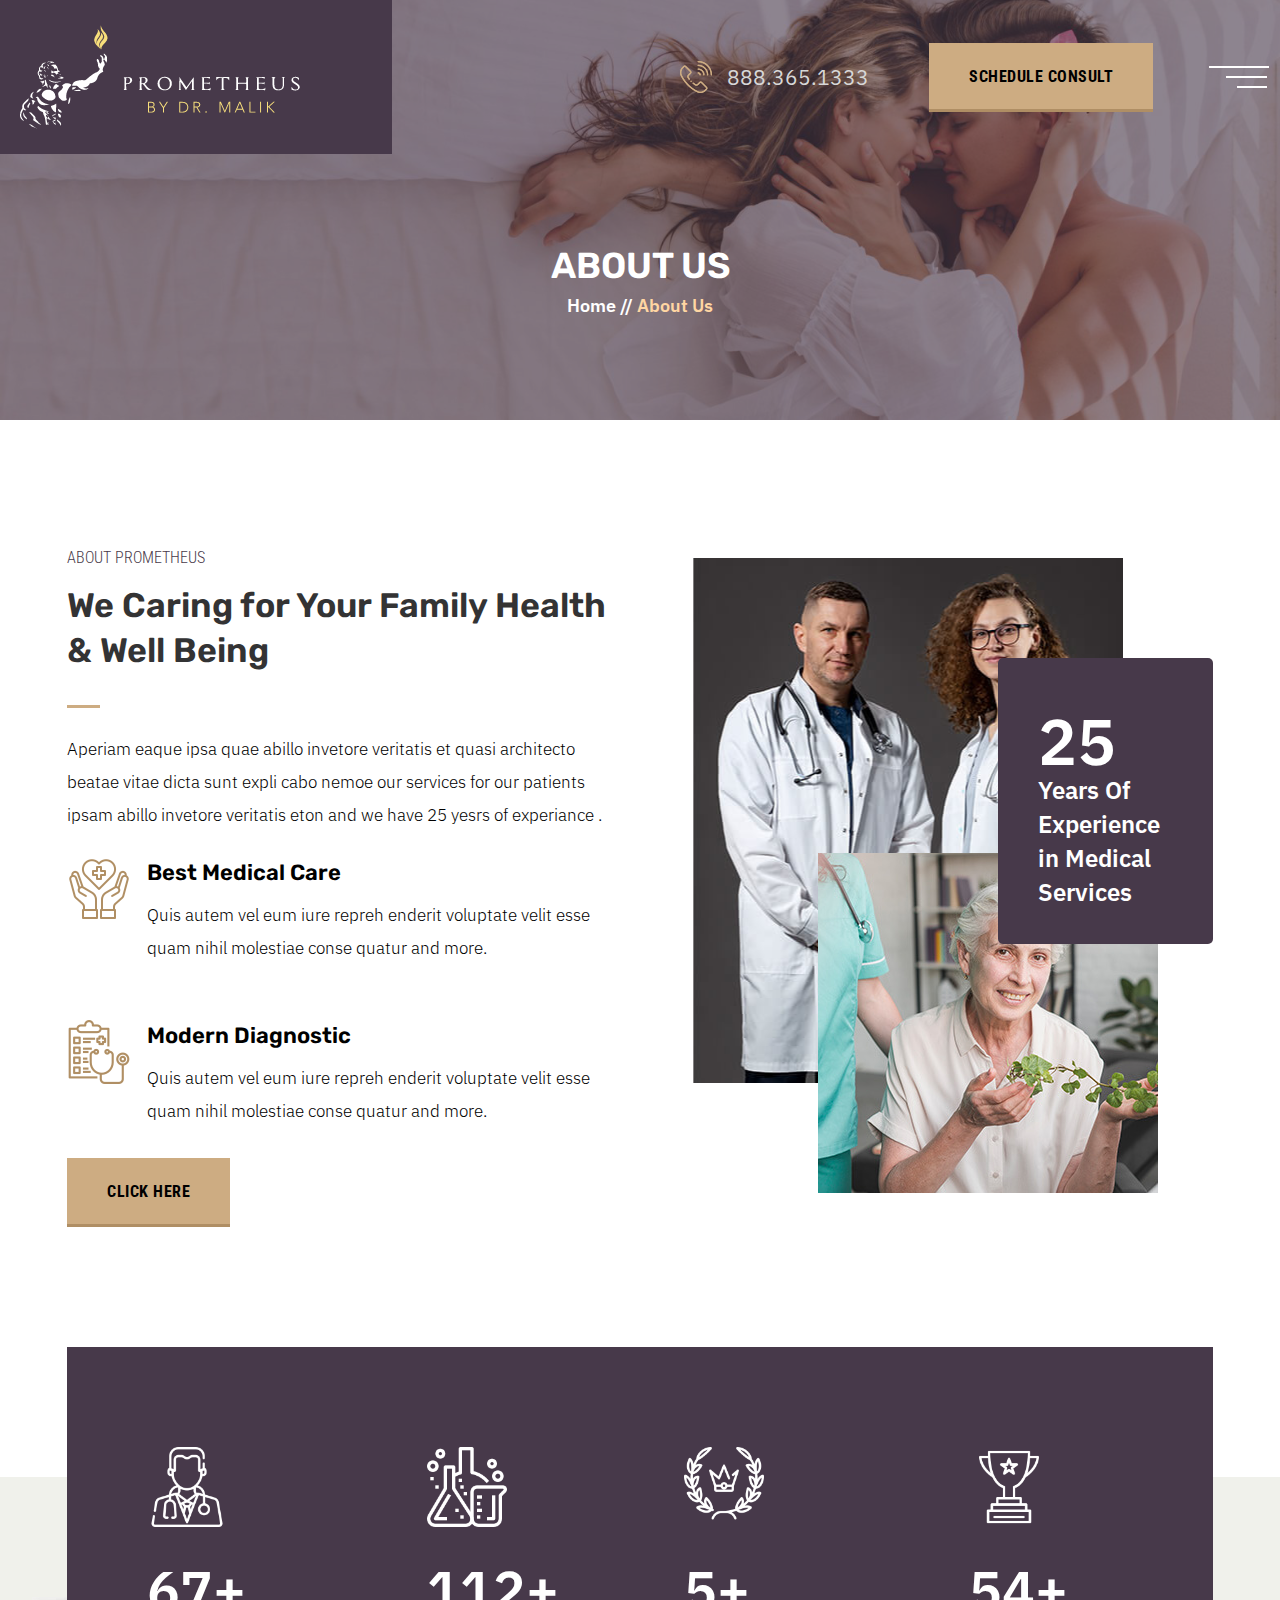
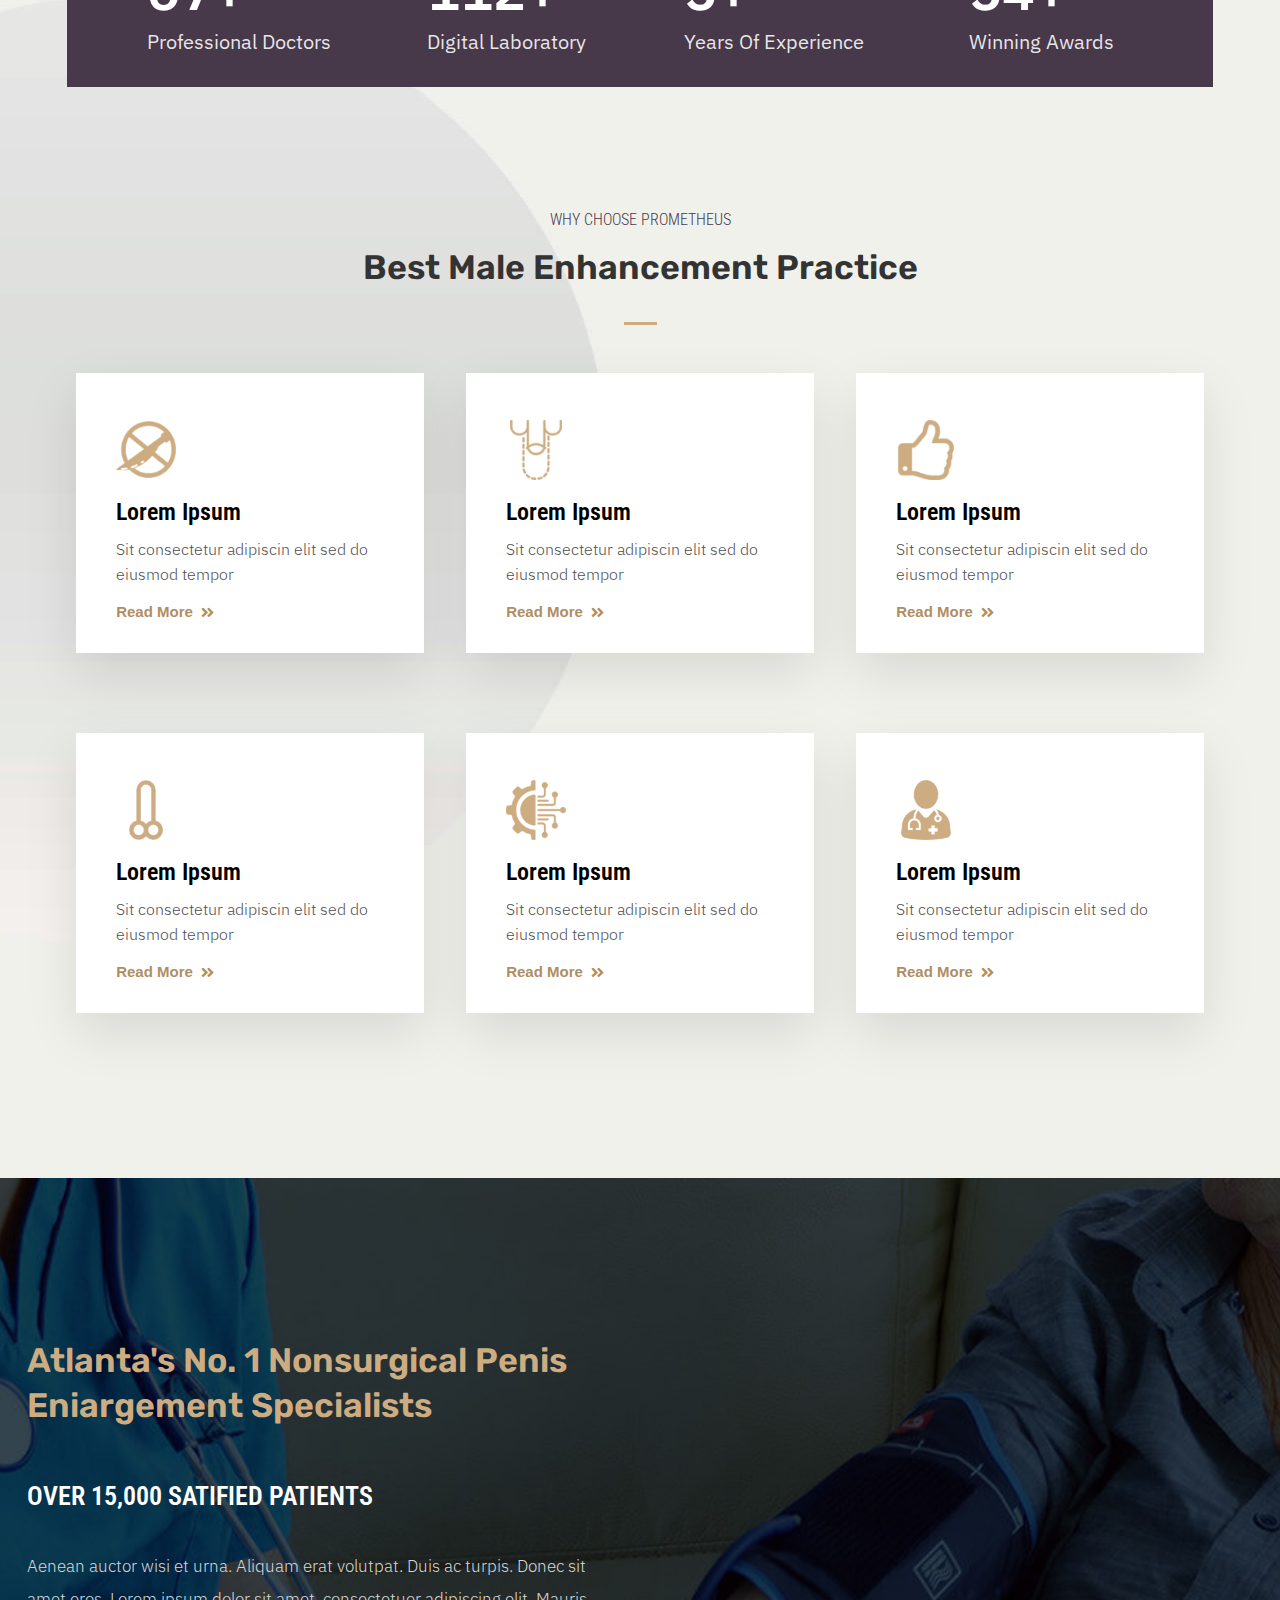
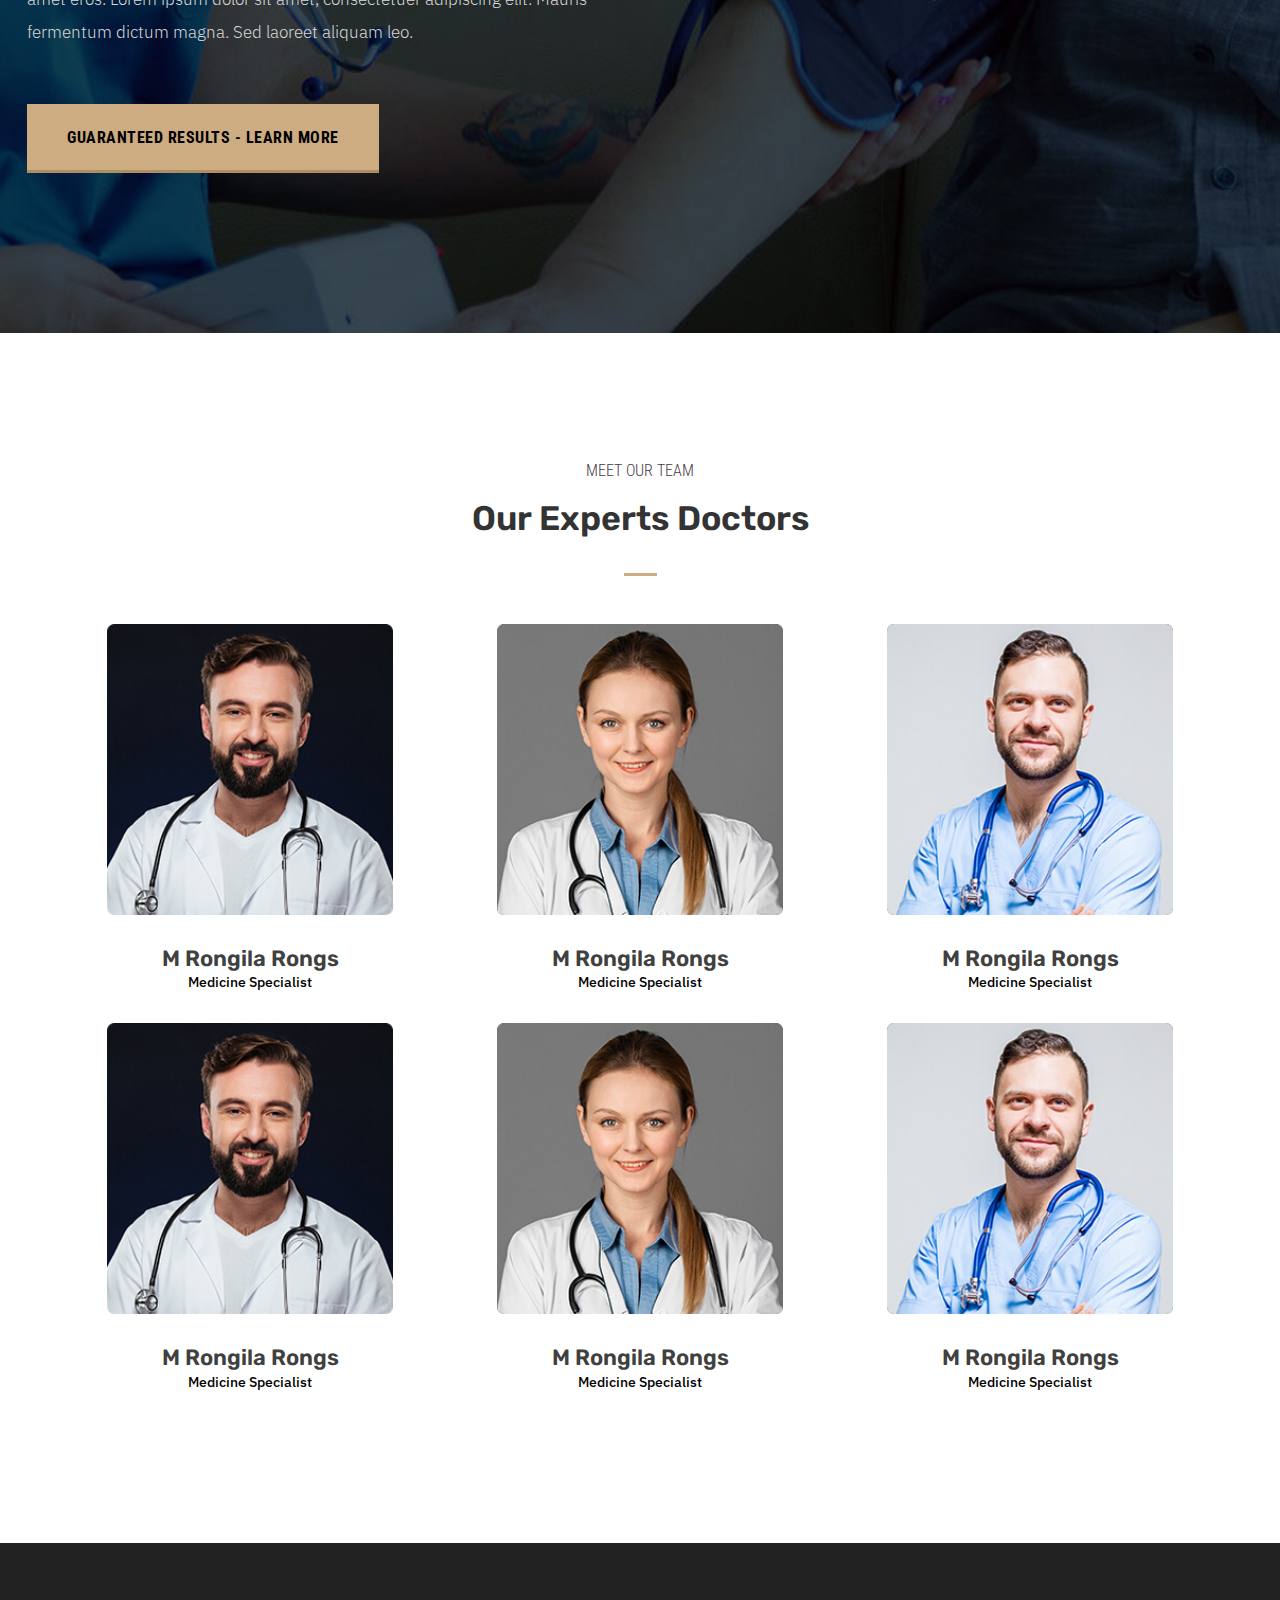
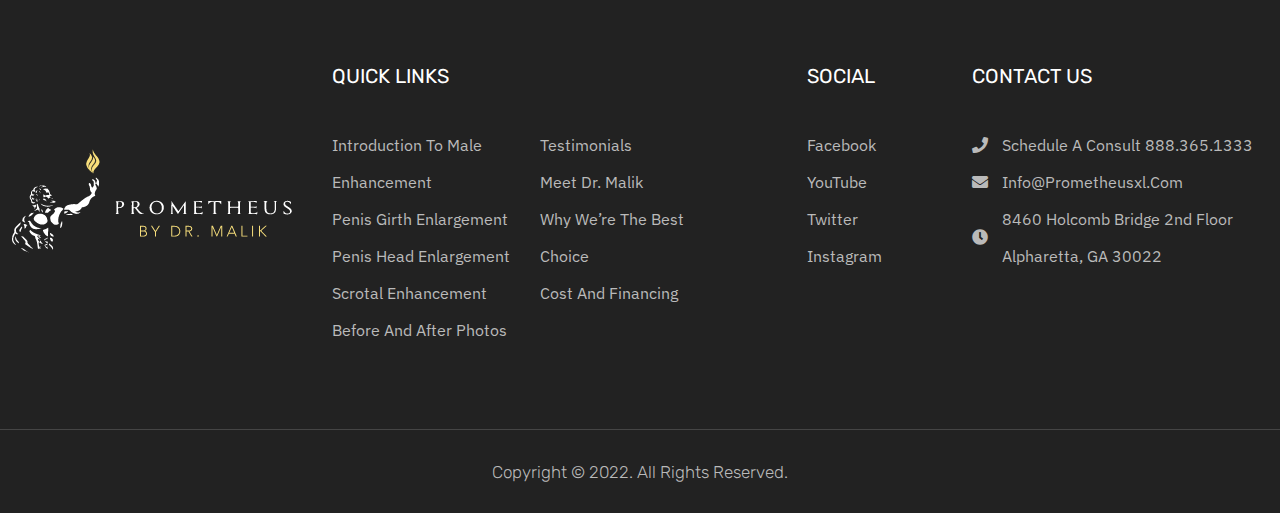
==== commit 5eb5cf88: "Added Contact Us Page" ====
--- a/about-us.html
+++ b/about-us.html
@@ -44,16 +44,16 @@
                   <div class="offcanvas-body">
                     <ul class="navbar-nav  pe-3">
                       <li class="nav-item">
-                        <a class="nav-link active" aria-current="page" href="#">Home</a>
+                        <a class="nav-link active" aria-current="page" href="index.html">Home</a>
                       </li>
                       <li class="nav-item">
-                        <a class="nav-link" href="#">About</a>
+                        <a class="nav-link" href="about-us.html">About</a>
                       </li>
                       <li class="nav-item">
                         <a class="nav-link" href="#">Services</a>
                       </li>
                       <li class="nav-item">
-                        <a class="nav-link" href="#">Contact</a>
+                        <a class="nav-link" href="contact-us.html">Contact</a>
                       </li>
                     </ul>
                   </div>
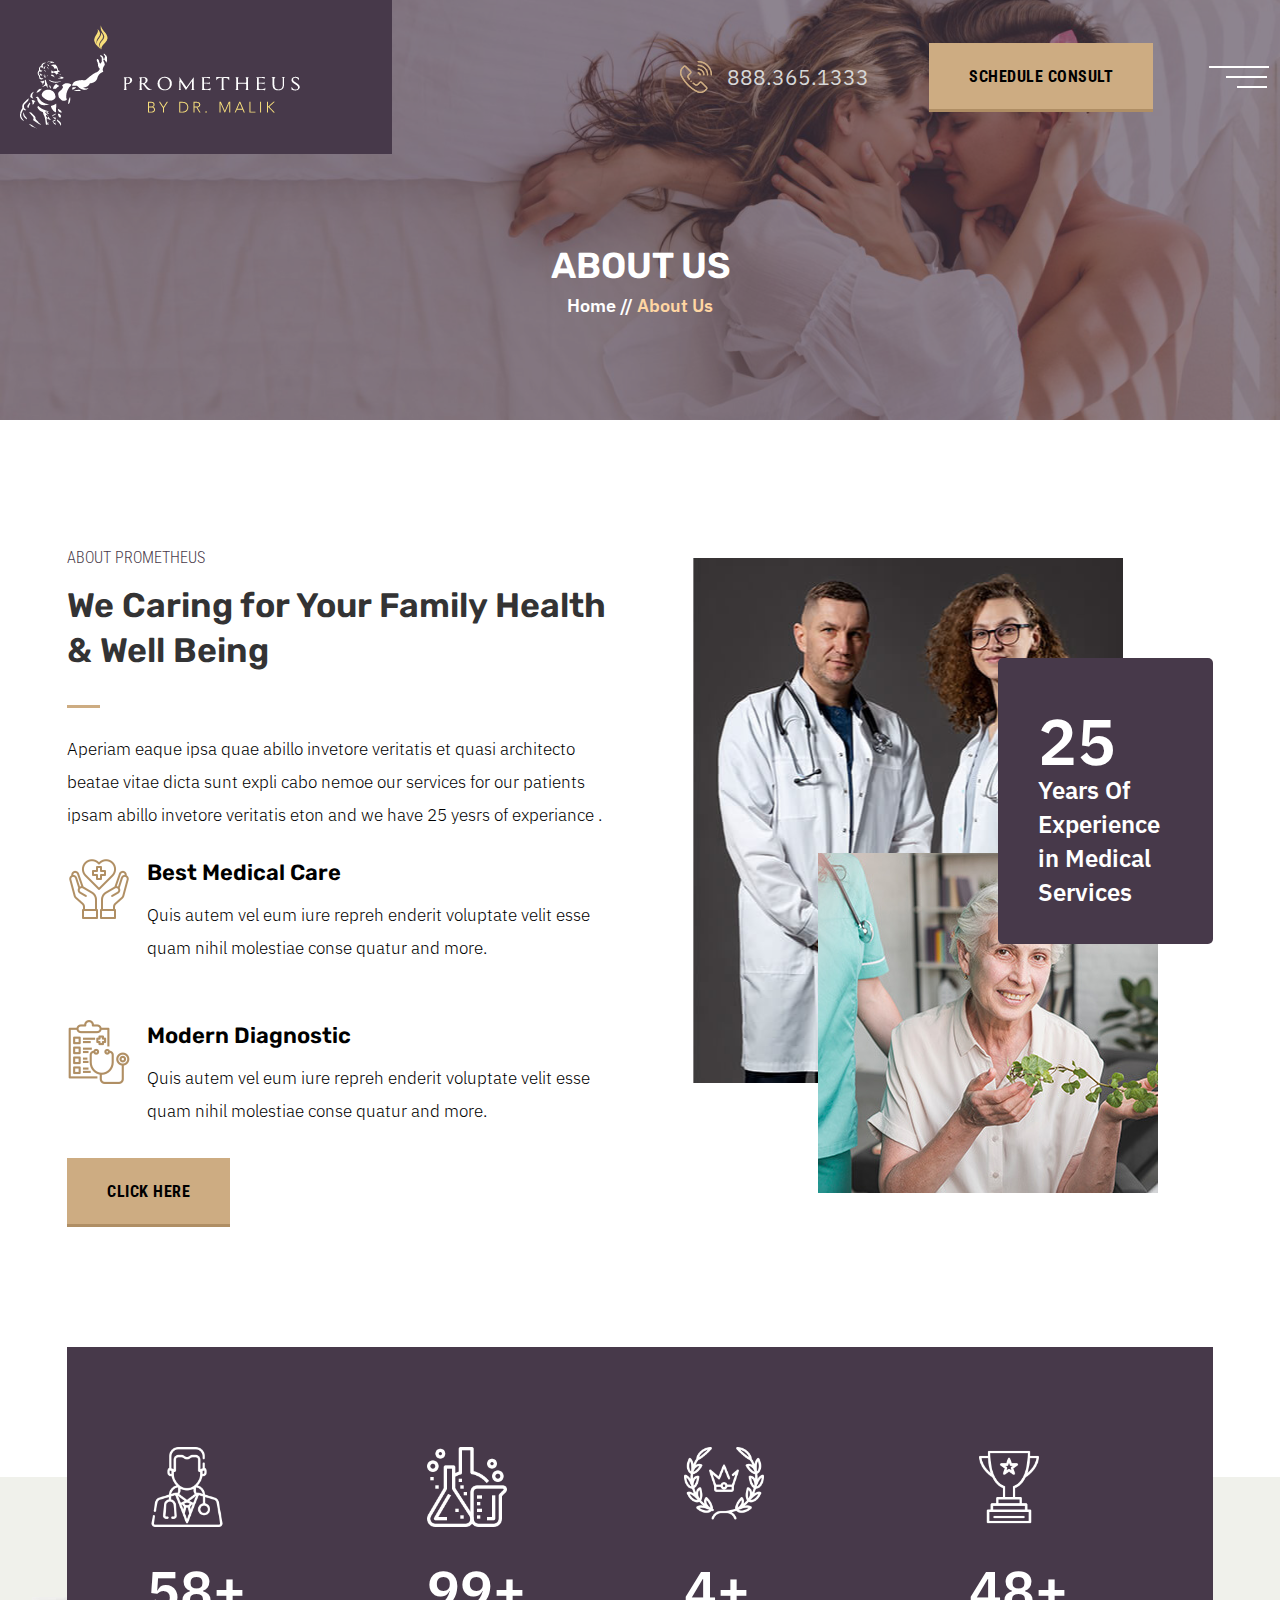
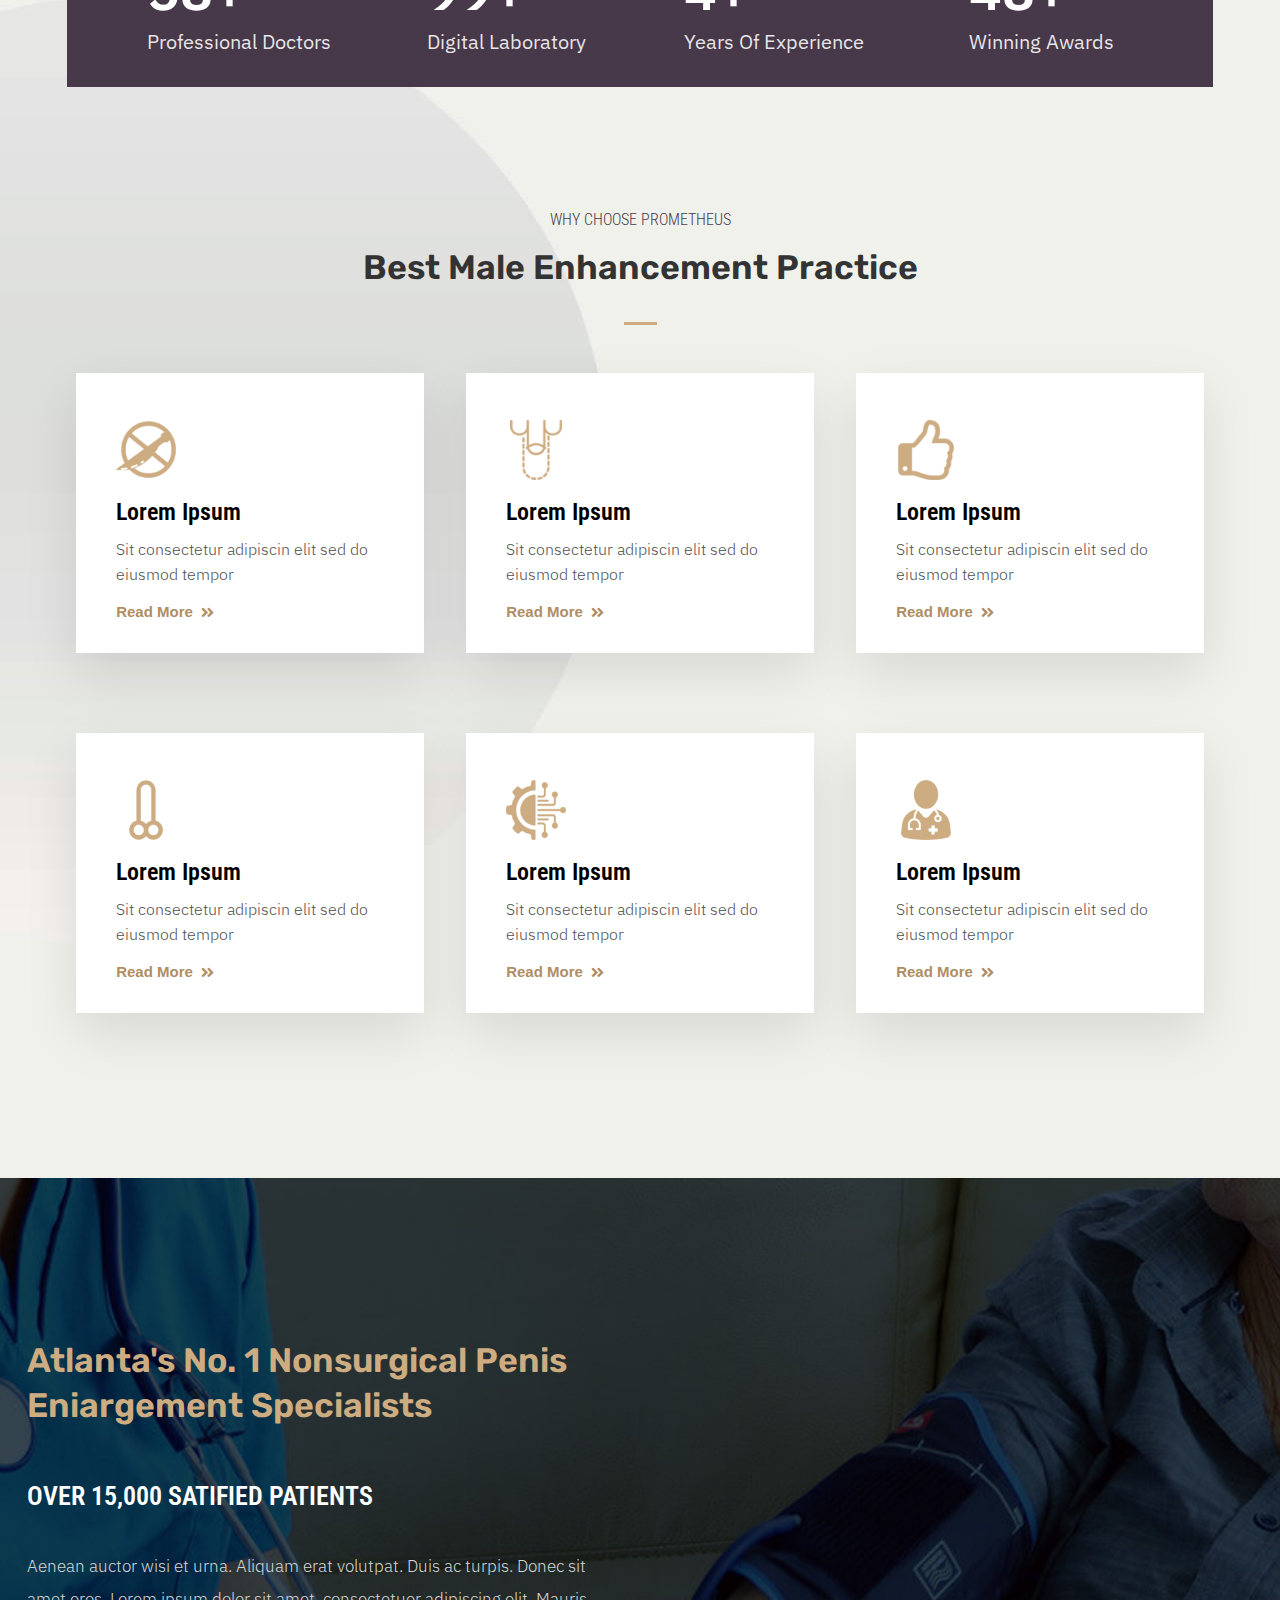
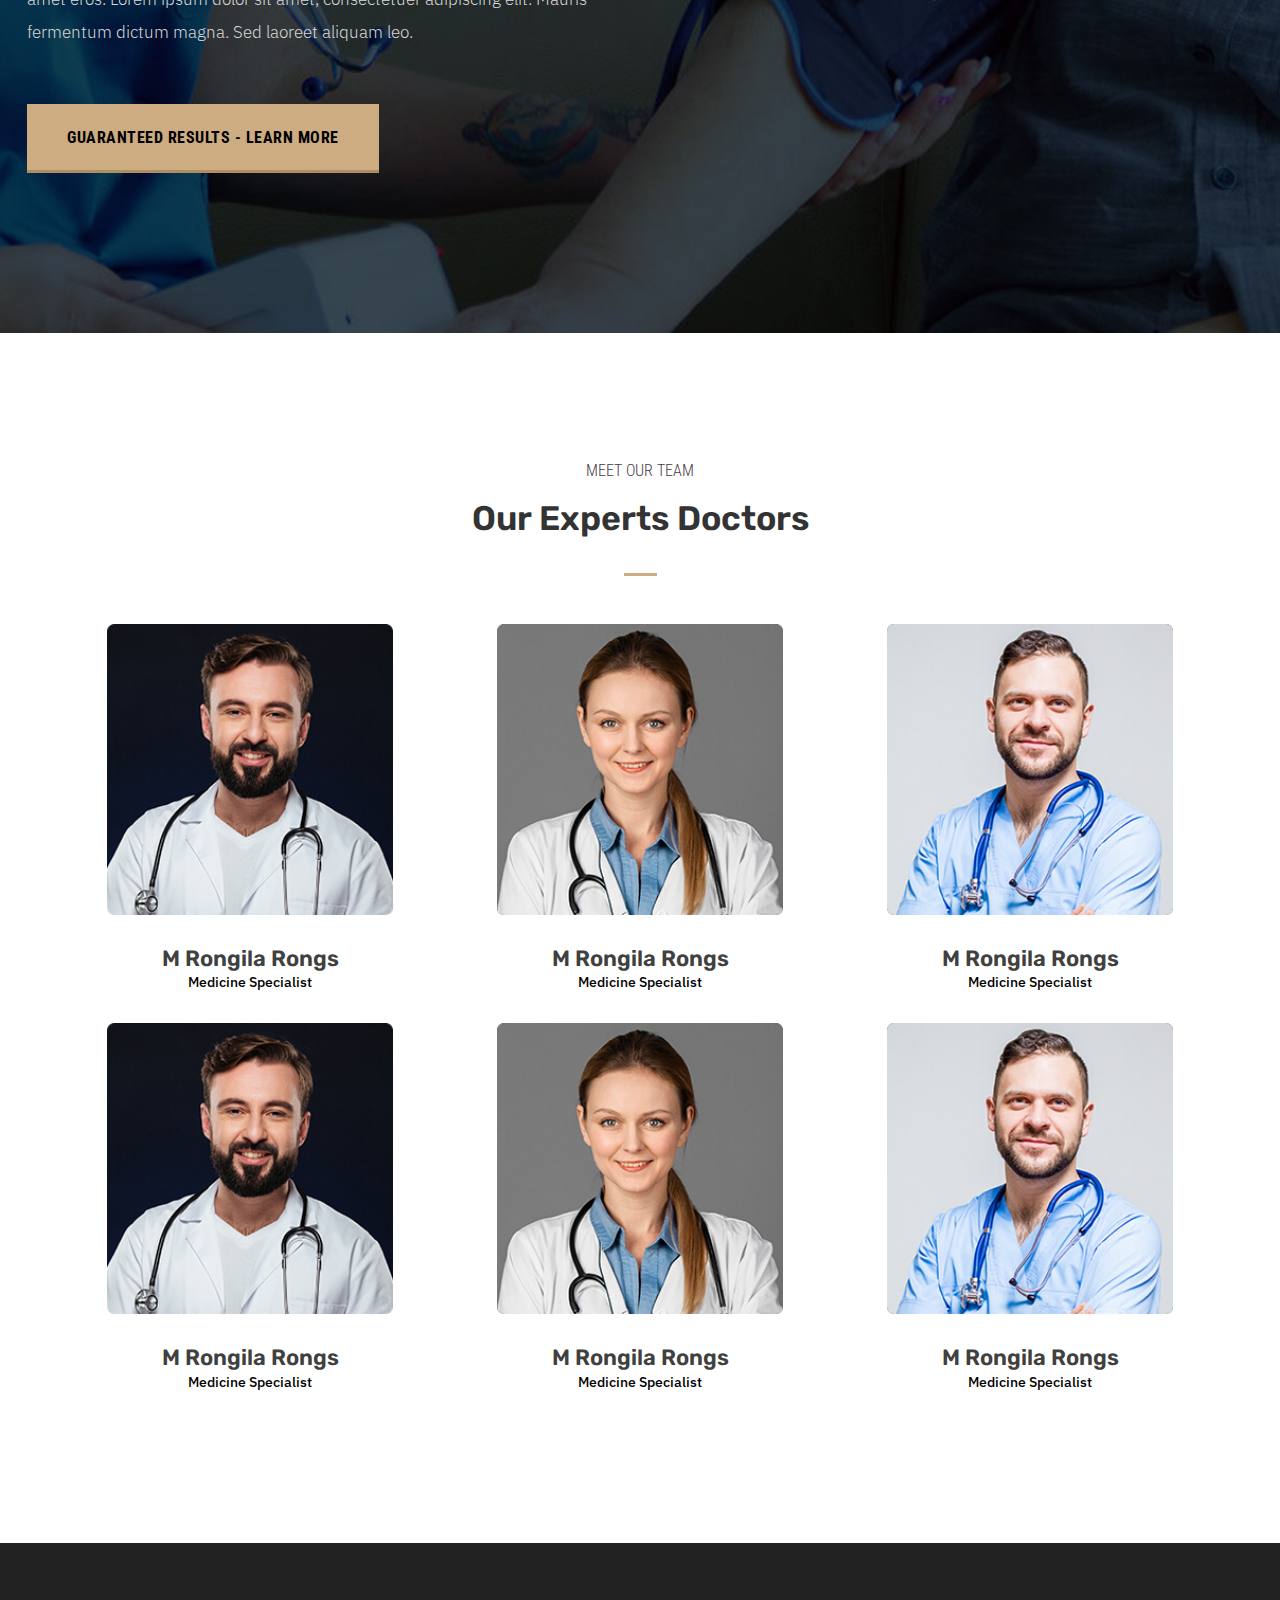
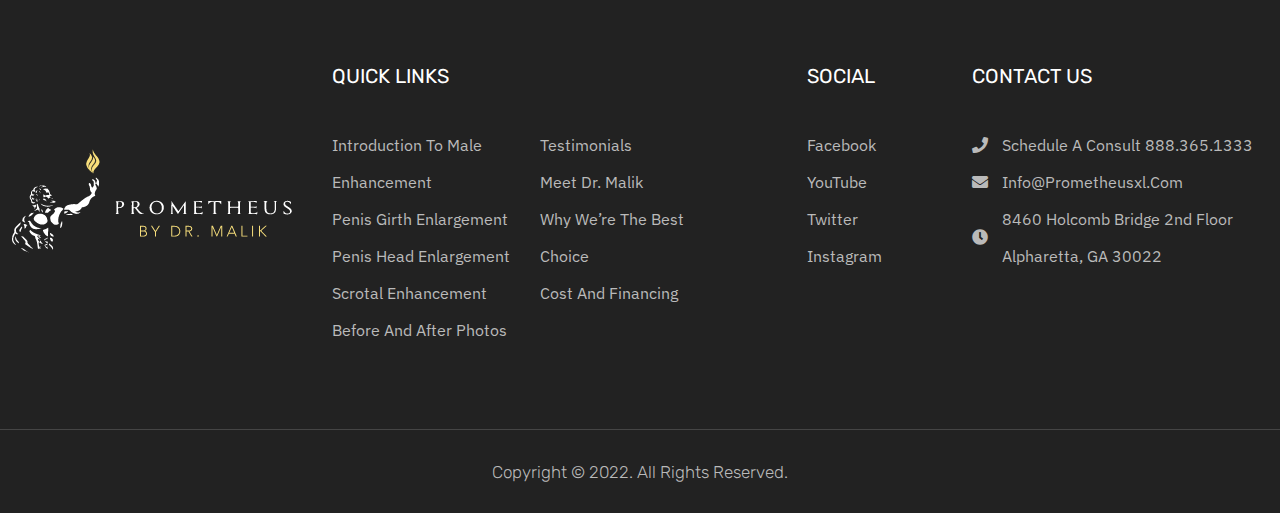
==== commit 9b611967: "w3C validation followed" ====
--- a/about-us.html
+++ b/about-us.html
@@ -18,7 +18,7 @@
 </head>
 <body>
  
-<header class="custom-header">
+  <header class="custom-header">
     <div class="container-fluid ps-0">
       <div class="row">
         <div class="col-12">
@@ -37,7 +37,7 @@
                   <span class="icon-bar"></span>
                   <span class="icon-bar"></span>
                 </button>
-                <div class="offcanvas offcanvas-end" tabindex="-1" id="offcanvasNavbar" aria-labelledby="offcanvasNavbarLabel">
+                <div class="offcanvas offcanvas-end" tabindex="-1" id="offcanvasNavbar">
                   <div class="offcanvas-header">
                     <img src="./images/header-logo.png" alt="Prometheus by Dr. Malik Logo">
                   </div>
@@ -50,7 +50,7 @@
                         <a class="nav-link" href="about-us.html">About</a>
                       </li>
                       <li class="nav-item">
-                        <a class="nav-link" href="#">Services</a>
+                        <a class="nav-link" href="services.html">Services</a>
                       </li>
                       <li class="nav-item">
                         <a class="nav-link" href="contact-us.html">Contact</a>
@@ -63,7 +63,7 @@
         </div>
       </div>
     </div>    
-</header>
+  </header>
 <section class="custom-inner-banner" style="background-image: url(./images/inner-banner-image.jpg);">
     <div class="container ">
       <div class="row align-self-center">
--- a/css/custom.css
+++ b/css/custom.css
@@ -1068,4 +1068,353 @@
 }
 /*=+=+=+=+=+=+=+=+=+=+=+=+=+=+=+=+=+ about page end 29-07-2022 +=+=+=+=+=+=+=+=+=+=+=+=+=+=+=+=+*/
 
+/*=+=+=+=+=+=+=+=+=+=+=+=+=+=+=+=+=+ contact us page start 10-08-2022 +=+=+=+=+=+=+=+=+=+=+=+=+=+=+=+=+*/
+
+.contact-details-box {
+  background: rgba(205, 172, 130, 0.12);
+  padding: 45px 30px 40px 135px;
+  margin-bottom: 30px;
+  position: relative;
+}
+.contact-details-box-icon {
+  height: 65px;
+  width: 65px;
+  box-shadow: -10px 10px var(--c-secondary);
+  position: absolute;
+  left: 45px;
+  font-size: 30px;
+  text-align: center;
+  line-height: 65px;
+  background: #fff;
+  color: var(--c-secondary);
+}
+.contact-details-box .contact-box-title {
+  font-size: 22px;
+  line-height: 32px;
+  margin: -8px 0 5px 0;
+  font-weight: 600;
+}
+.contact-details-box ul {
+  margin: 0;
+  padding: 0;
+  list-style: none;
+}
+.contact-details-box ul li {
+  margin-bottom: 0;
+}
+.contact-details-box a {
+  color: #223645;
+  font-weight: 400;
+}
+.contact-details-box p {
+  /* color: #223645; */
+  font-weight: 400;
+  font-size: 14px;
+  line-height: 21px;
+  color: #647589;
+  font-weight: 400;
+  word-wrap: break-word;
+}
+
+/* .contact-form-two-section {
+  padding: 80px 0 115px;
+}
+.form-left-image {
+  height: 100%;
+}
+.cover-bg {
+  background-size: cover;
+  background-position: center;
+  background-repeat: no-repeat;
+}
+.contact-form-container.form-style-two {
+  background-color: #ffffff;
+  box-shadow: 0 20px 50px rgb(0 0 0 / 10%);
+}
+.form-style-two .form-icon {
+  color: #dddddd26;
+}
+.form-icon {
+  position: absolute;
+  font-size: 300px;
+  color: #93b86f;
+  bottom: 0;
+  line-height: 1;
+  height: 300px;
+  width: 300px;
+  right: 0;
+  z-index: 1;
+}
+.section-title-wrapper.left {
+  text-align: left;
+}
+.section-title-wrapper {
+  position: relative;
+  margin-bottom: 45px;
+  text-align: center;
+}
+.wrapdiv-contact-form-container {
+  position: relative;
+  z-index: 2;
+}
+.form-style-two div.wrapdiv-contact-form-container ::placeholder {
+  color: #223645;
+}
+.wrapdiv-contact-form-container form select {
+  height: 60px;
+  margin-bottom: 20px;
+  -webkit-appearance: none;
+  -moz-appearance: none;
+  appearance: none;
+  padding: 15px;
+    padding-left: 15px;
+  padding-left: 0;
+} */
+
+.inner-contact-us-info.custom-pad {
+  padding-bottom: 60px;
+}
+.contact-form-two-section {
+  padding-bottom: 60px;
+}
+.form-left-image img {
+  width: 100%;
+  height: 550px;
+  object-fit: cover;
+  object-position: top;
+}
+.contact-form-container {
+  margin-left: 35px;
+}
+.section-title-wrapper {
+  margin-bottom: 45px;
+}
+.form-control-wrapper {
+  margin-bottom: 35px;
+}
+.form-control-wrapper input,
+.form-control-wrapper select {
+  width: 100%;
+  padding: 15px 0;
+  border: none;
+  border-bottom: 1px solid var(--c-secondary);
+  background-color: #fff;
+}
+.form-control-wrapper input::placeholder,
+.form-control-wrapper select {
+  font-size: 19px;
+  font-family: var(--ff-tertiary);
+  font-weight: 600;
+  color: #4f4f4f;
+  opacity: 0.5;
+  height: 52px;
+}
+.form-control-wrapper select {
+  padding: 14px 0 13px;
+  
+}
+input.custom-button {
+  border-inline: none;
+  border-top: none;
+}
+input:focus-visible {
+  outline: none;
+}
+.custom-map iframe  {
+  width: 100%;
+  height: 450px;
+}
+
+/*=+=+=+=+=+=+=+=+=+=+=+=+=+=+=+=+=+ contact us page end 10-08-2022 +=+=+=+=+=+=+=+=+=+=+=+=+=+=+=+=+*/
+
+/*=+=+=+=+=+=+=+=+=+=+=+=+=+=+=+=+=+ services page start 10-08-2022 +=+=+=+=+=+=+=+=+=+=+=+=+=+=+=+=+*/
+.custom-services-section.custom-pad {
+  padding-bottom: 60px;
+}
+.custom-services-section .services-main-wrap {
+  box-shadow: 0px 0px 50px rgba(5, 5, 5, 0.08);
+  margin: 15px auto;
+}
+.custom-services-section .services-main-wrap:hover {
+  box-shadow: 0 10px 30px rgba(0, 0, 0, 0.15);
+}
+.custom-services-section .services-main-wrap .services-item {
+  position: relative;
+  padding: 40px 30px 30px;
+  background-color: #fff;
+}
+.custom-services-section .services-main-wrap .services-image-wrap {
+  position: relative;
+  display: block;
+  overflow: hidden;
+  
+}
+/* .custom-services-section .services-main-wrap .services-image-wrap::after {
+  content: '';
+  position: absolute;
+  width: 100%;
+  height: 100%;
+  top: 0;
+  left: 0;
+  background-color: #af8e6412;
+} */
+.custom-services-section .services-main-wrap .services-image-wrap img {
+  width: 100%;
+  object-fit: cover;
+  object-position: top;
+  transition: all 0.5s ease-in-out;
+}
+.custom-services-section .services-main-wrap:hover .services-image-wrap img {
+  transform: scale(1.02);
+}
+.custom-services-section .services-main-wrap .services-icon {
+  position: absolute;
+  background-color: var(--c-secondary);
+  width: 60px;
+height: 60px;
+text-align: center;
+display: flex;
+align-items: center;
+border: 3px solid var(--c-primary-dark);
+border-radius: 12px;
+top: -30px;
+}
+.custom-services-section .services-main-wrap .services-icon img {
+  height: 26px;
+}
+.custom-services-section .services-main-wrap .services-item .services-title {
+  font-family: var(--ff-secondary);
+  font-size: 19px;
+  font-weight: 600;
+  letter-spacing: 0.5px;
+  color: var(--c-primary-dark);
+}
+.custom-services-section .services-main-wrap .services-item .services-title:hover {
+  color: var(--c-secondary);
+}
+.custom-services-section .services-main-wrap .services-item .services-desc {
+  padding-top: 10px;
+  padding-bottom: 12px;
+}
+.custom-services-section .services-main-wrap .services-item .services-desc p {
+  font-size: 16px;
+  color: #646464;
+}
+/*=+=+=+=+=+=+=+=+=+=+=+=+=+=+=+=+=+ services page end 10-08-2022 +=+=+=+=+=+=+=+=+=+=+=+=+=+=+=+=+*/
+
+
+/*=+=+=+=+=+=+=+=+=+=+=+=+=+=+=+=+=+ services details page start 10-08-2022 +=+=+=+=+=+=+=+=+=+=+=+=+=+=+=+=+*/
+.custom-services-details .service-details-left-wrap .left-services-menu ul li {
+  display: flex;
+  justify-content: space-between;
+  align-items: center;
+  padding: 16px;
+  background-color: rgba(71, 57, 74, 0.06);
+  border-left: 1px solid #eef0f3;
+  border-bottom: 1px solid #fff;
+  margin: 2px 0;
+  transition: all 0.4s ease-in-out;
+}
+.custom-services-details .service-details-left-wrap .left-services-menu ul li > * {
+  margin: 0;
+}
+.custom-services-details .service-details-left-wrap .left-services-menu ul li a {
+ 
+  color: #333;
+  font-weight: 700;
+  display: block;
+  font-size: 17px;
+}
+.custom-services-details .service-details-left-wrap .left-services-menu ul > li.active,
+.custom-services-details .service-details-left-wrap .left-services-menu ul > li:hover  {
+  border-left-color: var(--c-primary-dark) !important;
+}
+.custom-services-details .service-details-left-wrap .left-services-menu ul  li.active,
+.custom-services-details .service-details-left-wrap .left-services-menu ul  li:hover {
+  background: #fff;
+  border-left: 5px solid #eee;
+}
+.custom-services-details .service-details-left-wrap .left-services-menu ul li span i {
+  color: var(--c-primary-dark);
+}
+
+.custom-services-details .service-details-left-wrap .left-online-help-wrap {
+  margin: 25px 0;
+  background-color: var(--c-secondary);
+  color: #fff;
+}
+.custom-services-details .service-details-left-wrap .left-online-help-wrap .left-online-help {
+  padding: 35px 16px;
+  display: flex;
+  flex-direction: column;
+  align-items: center;
+  gap: 18px 15px;
+}
+.custom-services-details .service-details-left-wrap .left-online-help-wrap .left-online-help h5 {
+  font-size: 24px;
+  font-weight: 600;
+  font-family: var(--ff-tertiary);
+}
+.custom-services-details .service-details-left-wrap .left-online-help-wrap .left-online-help .icon-sb {
+  margin-bottom: 10px;
+}
+.custom-services-details .service-details-left-wrap .left-online-help-wrap .left-online-help .icon-sb i {
+  font-size: 108px;
+}
+.custom-services-details .service-details-left-wrap .left-online-help-wrap .left-online-help a {
+  color: inherit;
+  font-size: 17px;
+}
+.custom-services-details .service-details-right-wrap .details-right-content .main-image-wrap {
+  margin-bottom: 20px;
+}
+.custom-services-details .service-details-right-wrap .details-right-content .main-image-wrap img {
+  width: 100%;
+  height: 450px;
+  object-fit: cover;
+  object-position: top;
+}
+.custom-services-details .service-details-right-wrap .details-right-content .title-wrap {
+    margin-bottom: 18px;
+}
+.custom-services-details .service-details-right-wrap .details-right-content .title-wrap h4 {
+    font-size: 26px;
+    font-weight: 600;
+    font-family: var(--ff-tertiary);
+}
+.custom-services-details .service-details-right-wrap .details-right-content .title-wrap p {
+  line-height: 1.5;
+  font-size: 20px;
+  font-weight: 500;
+}
+.text-wrap {
+  margin-bottom: 16px;
+}
+.text-wrap h5 {
+  font-size: 18px;
+  font-weight: 600;
+  color: #000;
+  font-family: var(--ff-tertiary);
+  margin-bottom: 8px;
+}
+.text-wrap p {
+  font-size: 16px;
+  line-height: 26px;
+  color: #333;
+}
+.details-right-content .custom-imglist {
+  margin-bottom: 16px;
+}
+.details-right-content .imglist-image-link {
+  display: block;
+  margin-bottom: 10px;
+}
+.details-right-content .custom-imglist .imglist-image-link img {
+  width: 100%;
+}
+.title-wrap .custom-heading {
+  padding-bottom: 15px;
+}
+/*=+=+=+=+=+=+=+=+=+=+=+=+=+=+=+=+=+ services details page end 10-08-2022 +=+=+=+=+=+=+=+=+=+=+=+=+=+=+=+=+*/
+
 /*=+=+=+=+=+=+=+=+=+=+=+=+=+=+=+=+=+ INNER PAGE END 29-07-2022 +=+=+=+=+=+=+=+=+=+=+=+=+=+=+=+=+*/--- a/css/responsive.css
+++ b/css/responsive.css
@@ -54,7 +54,6 @@
 .custom-footer-top .footer-content .footer-heading h4 {margin-bottom: 8px;}
 .custom-footer-top .footer-content .footer-contact-us li a p {line-height: 20px;}
 .custom-footer-top .footer-content .footer-contact-us li a {margin-bottom: 10px;}
-
 .caption-images {margin-right: 0;}
 .caption-img-two {left: 75px;}
 .img-caption {display: none;}
@@ -126,8 +125,6 @@
 .custom-navbar-right .offcanvas-body .navbar-nav .nav-item .nav-link {font-size: 30px;}
 .custom-navbar-right .nav-item {margin-bottom: 10px;}
 .custom-navbar-right .offcanvas-header img {width: 250px;}
-
-
 .custom-inner-banner {height: 300px;}
 .custom-inner-banner .banner-content {margin: 150px 0 0;}
 .custom-inner-banner .banner-content .banner-title {font-size: 28px;line-height: 42px;}
@@ -135,44 +132,36 @@
 .caption-images {margin-right: 0;}
 .caption-img-two {left: 75px;}
 .img-caption {display: none;}
-.caption-img-one {
-    height: 470px;
-    width: 350px;
-  }
-  .caption-img-two {display: none;}
-  .icon-wrap .promo-title {
-    font-size: 18px;
-    line-height: 26px;margin-bottom: 4px;
-}
+.caption-img-one {height: 470px; width: 350px;}
+.caption-img-two {display: none;}
+.icon-wrap .promo-title {font-size: 18px;line-height: 26px;margin-bottom: 4px;}
 .icon-wrap .single-promo-box {margin-bottom: 20px;}
-.counter-section-two .count-icon img {
-    width: 60px;
-    height: 60px;}
-    .count-number-and-unit {
-        font-size: 35px;
-      margin-top: 19px;
-      margin-bottom: 5px;
-      }
-      .counter-content {
-        text-align: center;
-        margin-bottom: 30px;
-      }
-      .counter-section-two .counter-up-wrapper {
-        padding: 60px 30px 30px 30px;}
-        .inner-why-choose {padding: 255px 0 50px;}
-        .service-style-two-item {margin-bottom: 30px;}
-        .inner-watch-video .procedure-wrap {
-            text-align: center;
-            padding: 0 15px;
-          }
-          .inner-watch-video.custom-pad {
-            padding: 50px 0;
-          }
-
+.counter-section-two .count-icon img {width: 60px;height: 60px;}
+.count-number-and-unit {font-size: 35px;margin-top: 19px;margin-bottom: 5px;}
+.counter-content {text-align: center;margin-bottom: 30px;}
+.counter-section-two .counter-up-wrapper {padding: 60px 30px 30px 30px;}
+.inner-why-choose {padding: 255px 0 50px;}
+.service-style-two-item {margin-bottom: 30px;}
+.inner-watch-video .procedure-wrap {text-align: center;padding: 0 15px;}
+.inner-watch-video.custom-pad {padding: 50px 0;}
+.contact-form-container { margin-left: 0;padding-top: 20px;}
+.form-control-wrapper input::placeholder, .form-control-wrapper select { font-size: 15px;height: 44px;}
+.form-control-wrapper input, .form-control-wrapper select {padding: 11px 0;}
+.form-control-wrapper {margin-bottom: 25px;}
+.section-title-wrapper {margin-bottom: 20px;}
+.contact-details-box {padding: 25px 10px 20px 115px;margin-bottom: 20px;}
+.contact-details-box-icon {height: 55px;width: 55px;box-shadow: -8px 8px var(--c-secondary);left: 35px;font-size: 25px;line-height: 58px;}
+.contact-details-box .contact-box-title {font-size: 18px;line-height: 26px;}
+.contact-form-two-section {padding-bottom: 60px;}
+.custom-map iframe {height: 300px;}
+.custom-services-details .service-details-left-wrap .left-online-help-wrap .left-online-help h5 {font-size: 22px;}
 }
 
 
 @media (max-width: 767.98px){
+.custom-inner-banner .banner-content .banner-title {font-size: 22px;line-height: 42px;}
+.custom-inner-banner .breadcrumb-container, .custom-inner-banner .breadcrumb-container a {font-size: 14px;}
+.custom-inner-banner { height: 280px;}
 .custom-button {padding: 9px 12px 7px;font-size: 14px;}
 .banner-section {position: relative;}
 .banner-left-wrap {position: absolute;top: 0;left: 15px;z-index: 9;}
@@ -213,20 +202,29 @@
 .custom-tes-wrap .content p {font-size: 16px;line-height: 26px;}
 .custom-tes-wrap .content .client-name {font-size: 13px;padding-top: 0px;padding-bottom: 20px;}
 .custom-modal .modal-body {height: 400px;}
-
 .caption-img-one {width: 530px;}
-.inner-about-right {
-    text-align: center;margin-top: 20px;
-  }
-  .caption-img-one {
-  background-position: top;}
-  .caption-images {margin-bottom: 0;}
-  .inner-why-choose {
-    padding: 255px 0 20px;
-  }
+.inner-about-right { text-align: center;margin-top: 20px;}
+.caption-img-one {background-position: top;}
+.caption-images {margin-bottom: 0;}
+.inner-why-choose {padding: 255px 0 20px;}
+.inner-contact-us-info.custom-pad {padding-bottom: 20px;}
+.form-left-image img {height: 330px;}
+.contact-form-two-section {padding-bottom: 35px;}
+.custom-map iframe {height: 250px;}
+.custom-services-section.custom-pad {padding-bottom: 30px;}
+.custom-services-details .service-details-right-wrap .details-right-content .main-image-wrap img {object-position: center;height: 370px;}
+.custom-services-details .service-details-right-wrap .details-right-content .title-wrap h4 {font-size: 22px;margin-bottom: 5px;}
+.custom-services-details .service-details-right-wrap .details-right-content .title-wrap p {font-size: 17px;}
+.custom-services-details .service-details-right-wrap .details-right-content .title-wrap {margin-bottom: 10px;}
+.text-wrap h5 {font-size: 16px;margin-bottom: 3px;}
+.text-wrap p {font-size: 15px;line-height: 23px;}
+.text-wrap { margin-bottom: 10px;}
 }
 
 @media (max-width: 576.98px){
+.custom-inner-banner .banner-content .banner-title {font-size: 20px;line-height: 20px;}
+.custom-inner-banner {height: 230px;}
+.custom-inner-banner .banner-content {margin: 125px 0 0;}
 .custom-heading .section-heading {font-size: 18px;line-height: 22px;}
 .custom-heading {padding-bottom: 14px;}
 .custom-pad {padding: 30px 0;}
@@ -273,18 +271,13 @@
 .custom-bef-aft-content .gallery-img-box {height: 260px;padding-inline: 15px;}
 .custom-bef-aft-content .gallery-image img {height: 260px;}
 .custom-navbar-toggle.toggle-wrap .icon-bar:nth-child(1) {width: 20px;}     
-
-
-.caption-img-one {
-    width: 290px;
-  height: 310px;}
-  .count-number-and-unit {
-    font-size: 28px;
-    margin-top: 19px;}
-    .counter-section-two .count-title {font-size: 16px;}
-    .counter-section-two .counter-up-wrapper {
-        padding: 30px 20px 10px 20px;
-      }
+.caption-img-one {width: 290px;height: 310px;}
+.count-number-and-unit {font-size: 28px;margin-top: 19px;}
+.counter-section-two .count-title {font-size: 16px;}
+.counter-section-two .counter-up-wrapper {padding: 30px 20px 10px 20px;}
+.contact-form-two-section {padding-bottom: 25px;}
+.custom-services-section.custom-pad {padding-bottom: 20px;}
+.custom-services-details .service-details-right-wrap .details-right-content .main-image-wrap img {height: 270px;}
 }
 
 @media only screen and (max-width: 480.98px) {	
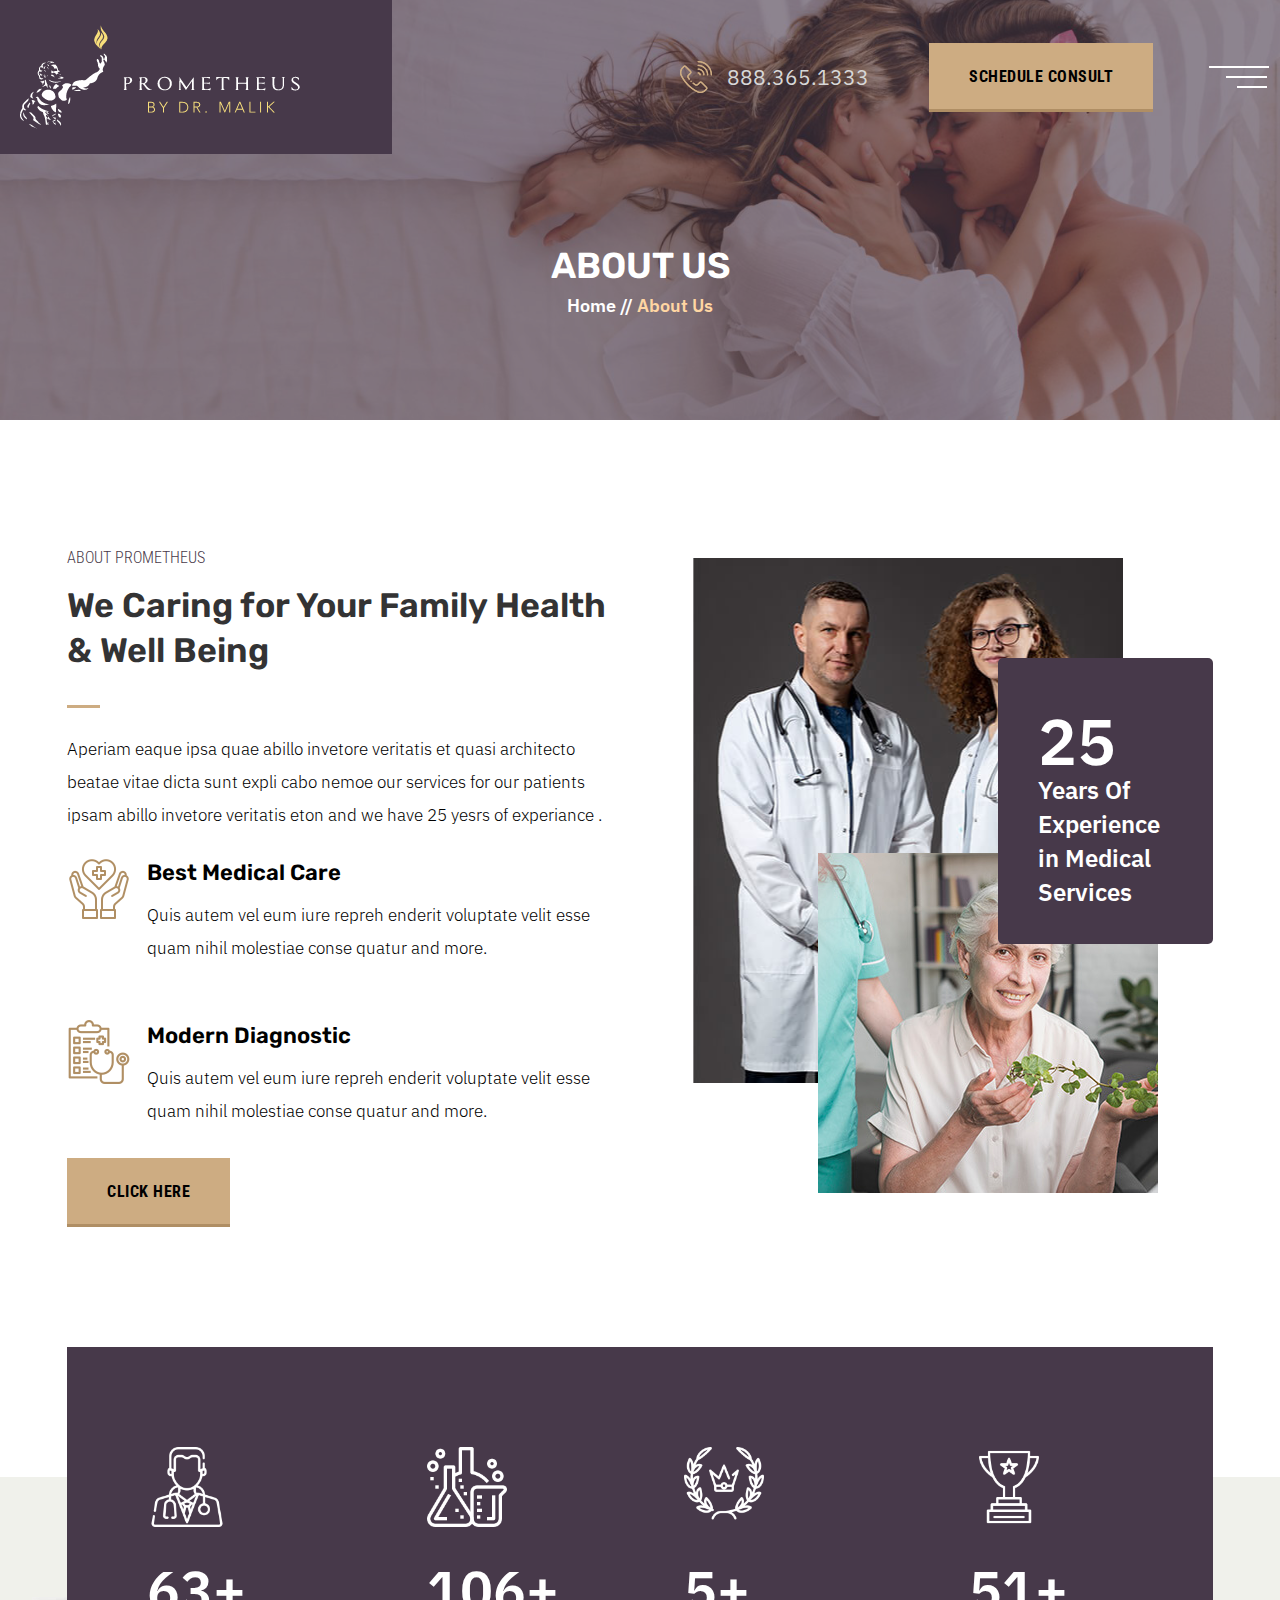
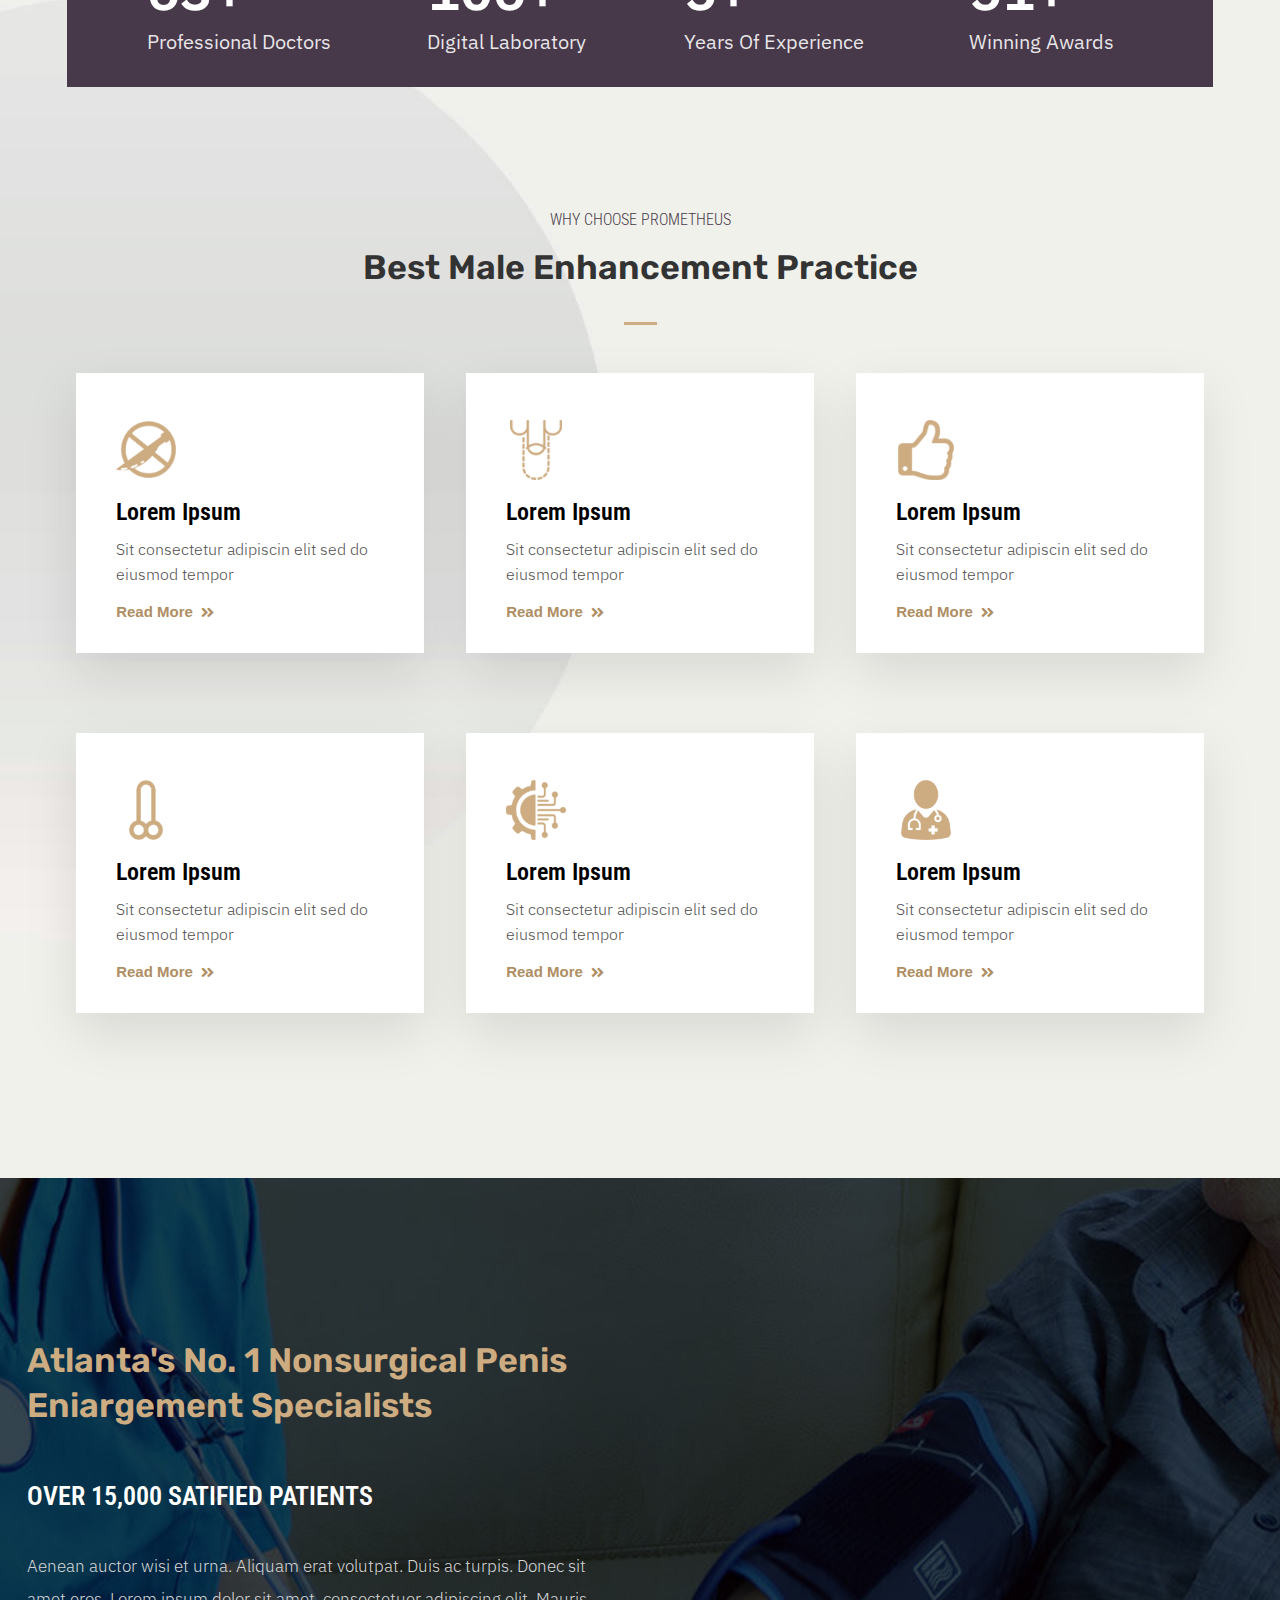
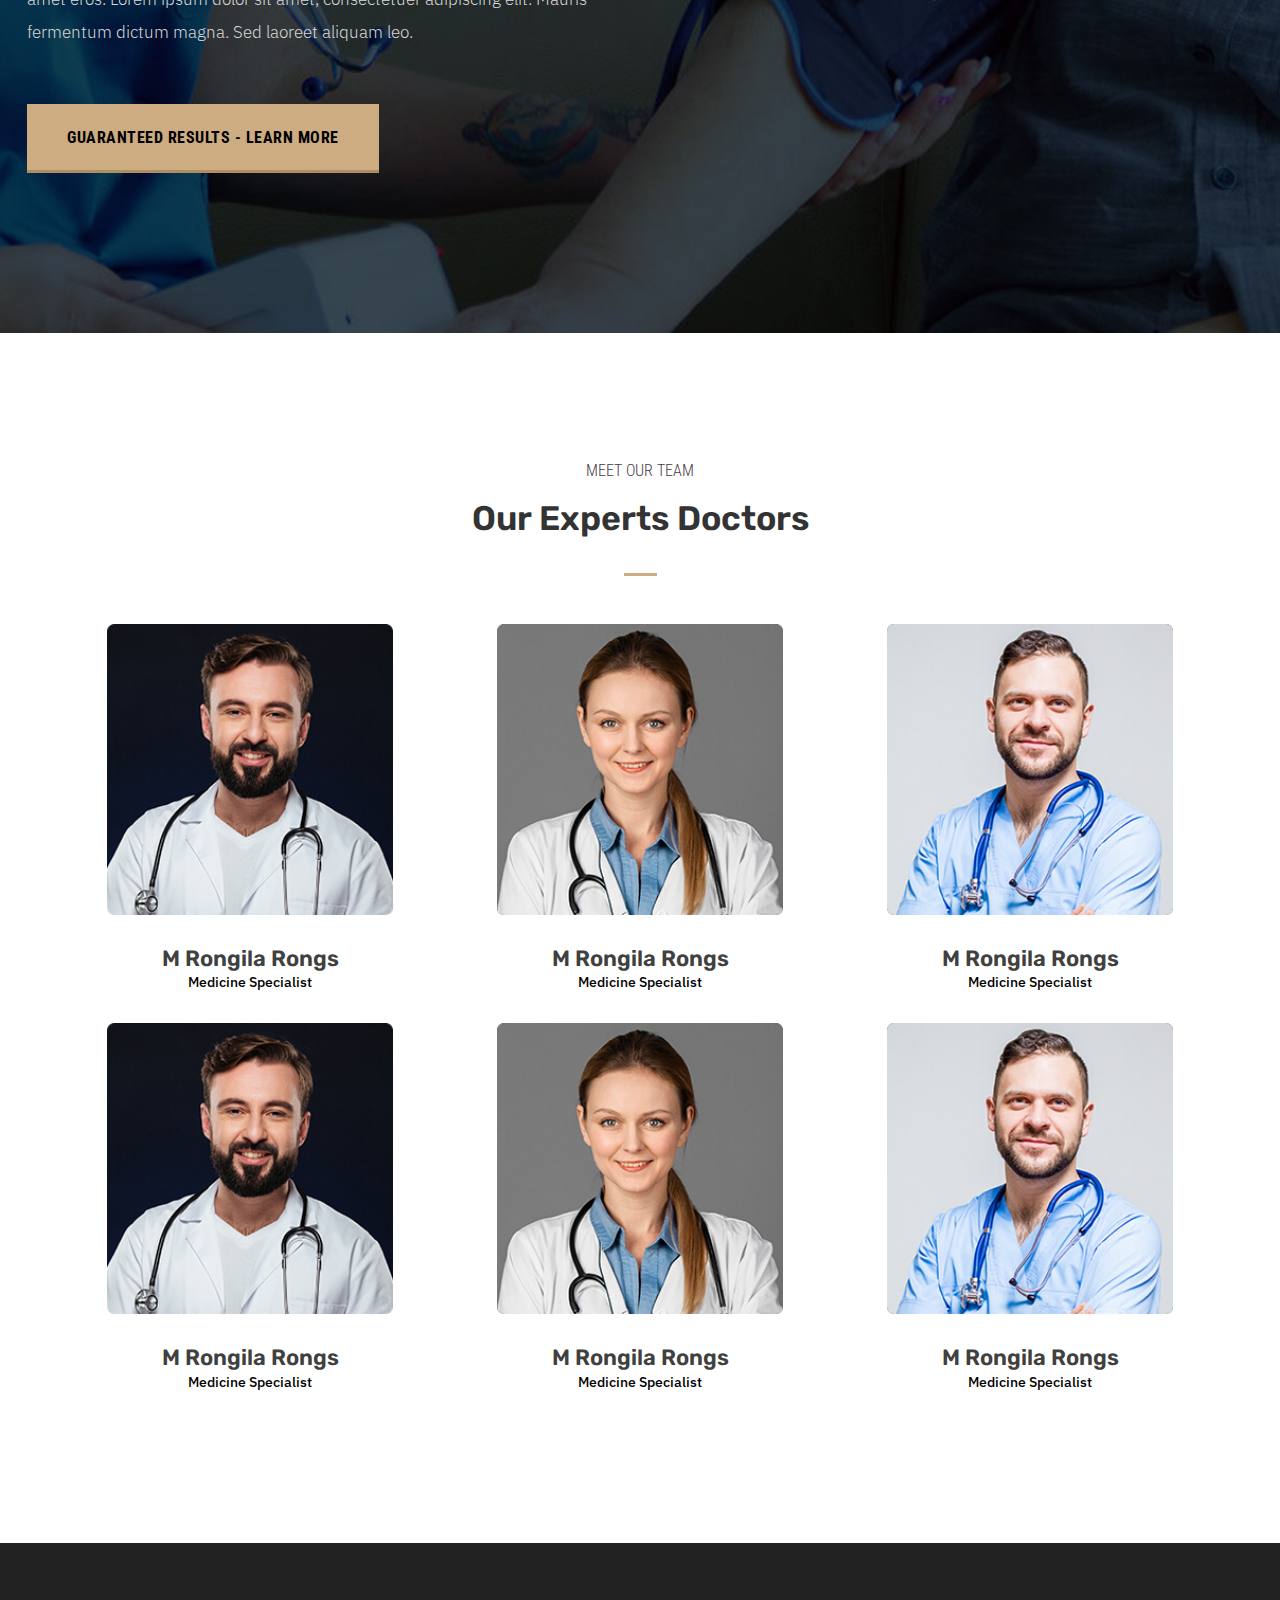
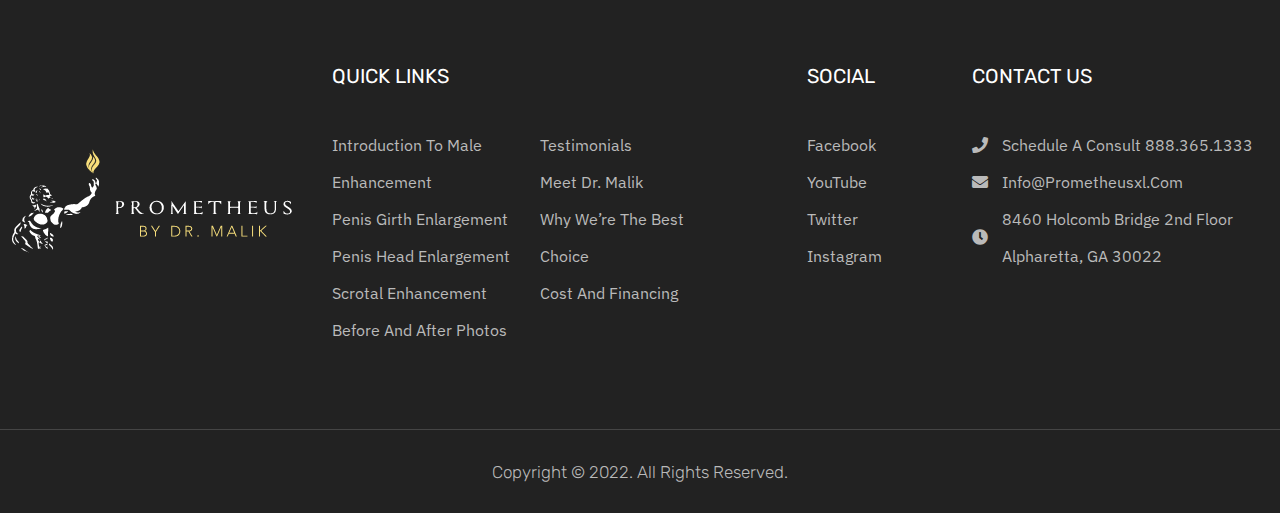
==== commit 2e6912e5: "Title name change" ====
--- a/about-us.html
+++ b/about-us.html
@@ -14,7 +14,7 @@
    <link rel="stylesheet" href="css/responsive.css"> 
   <!-- Fontawesome CDN -->
   <link rel="stylesheet" href="https://use.fontawesome.com/releases/v5.8.1/css/all.css">
-  <title>Prometheus:: About Us</title>
+  <title>About Us::Prometheus</title>
 </head>
 <body>
  
